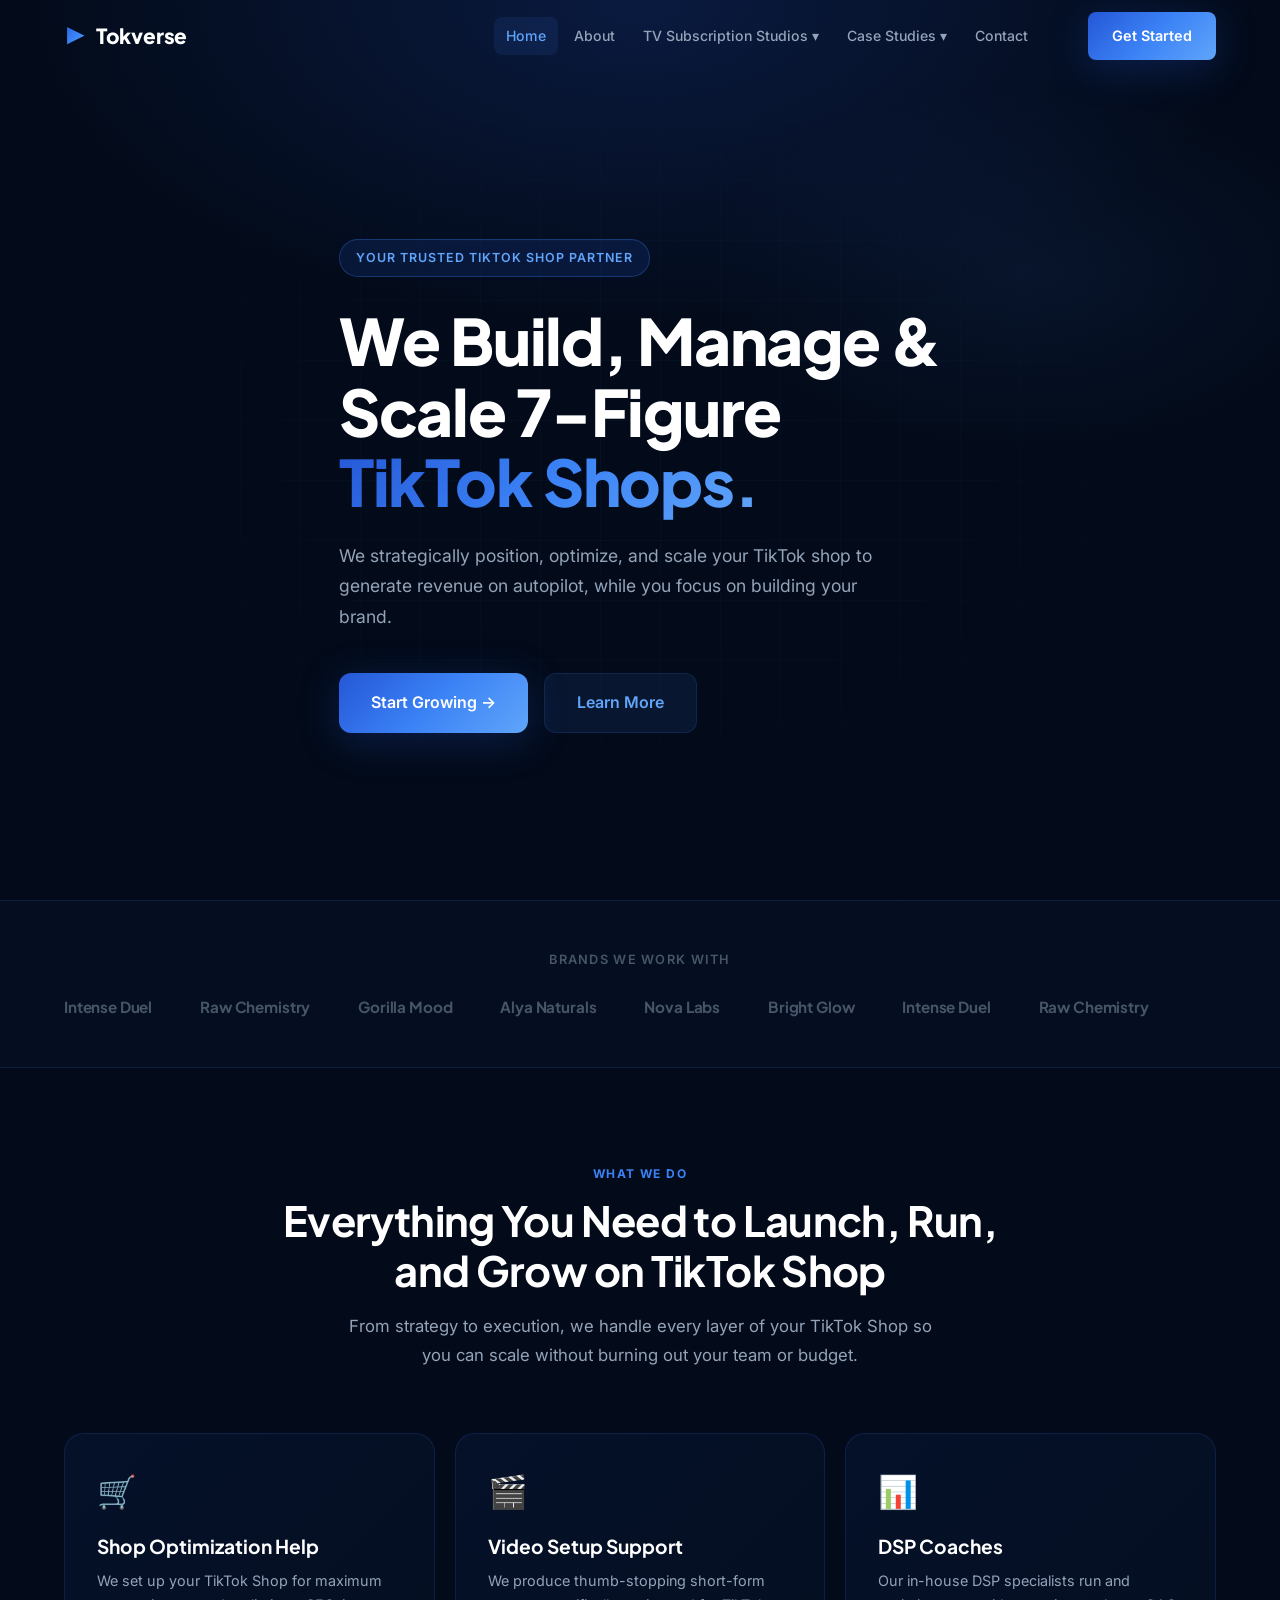
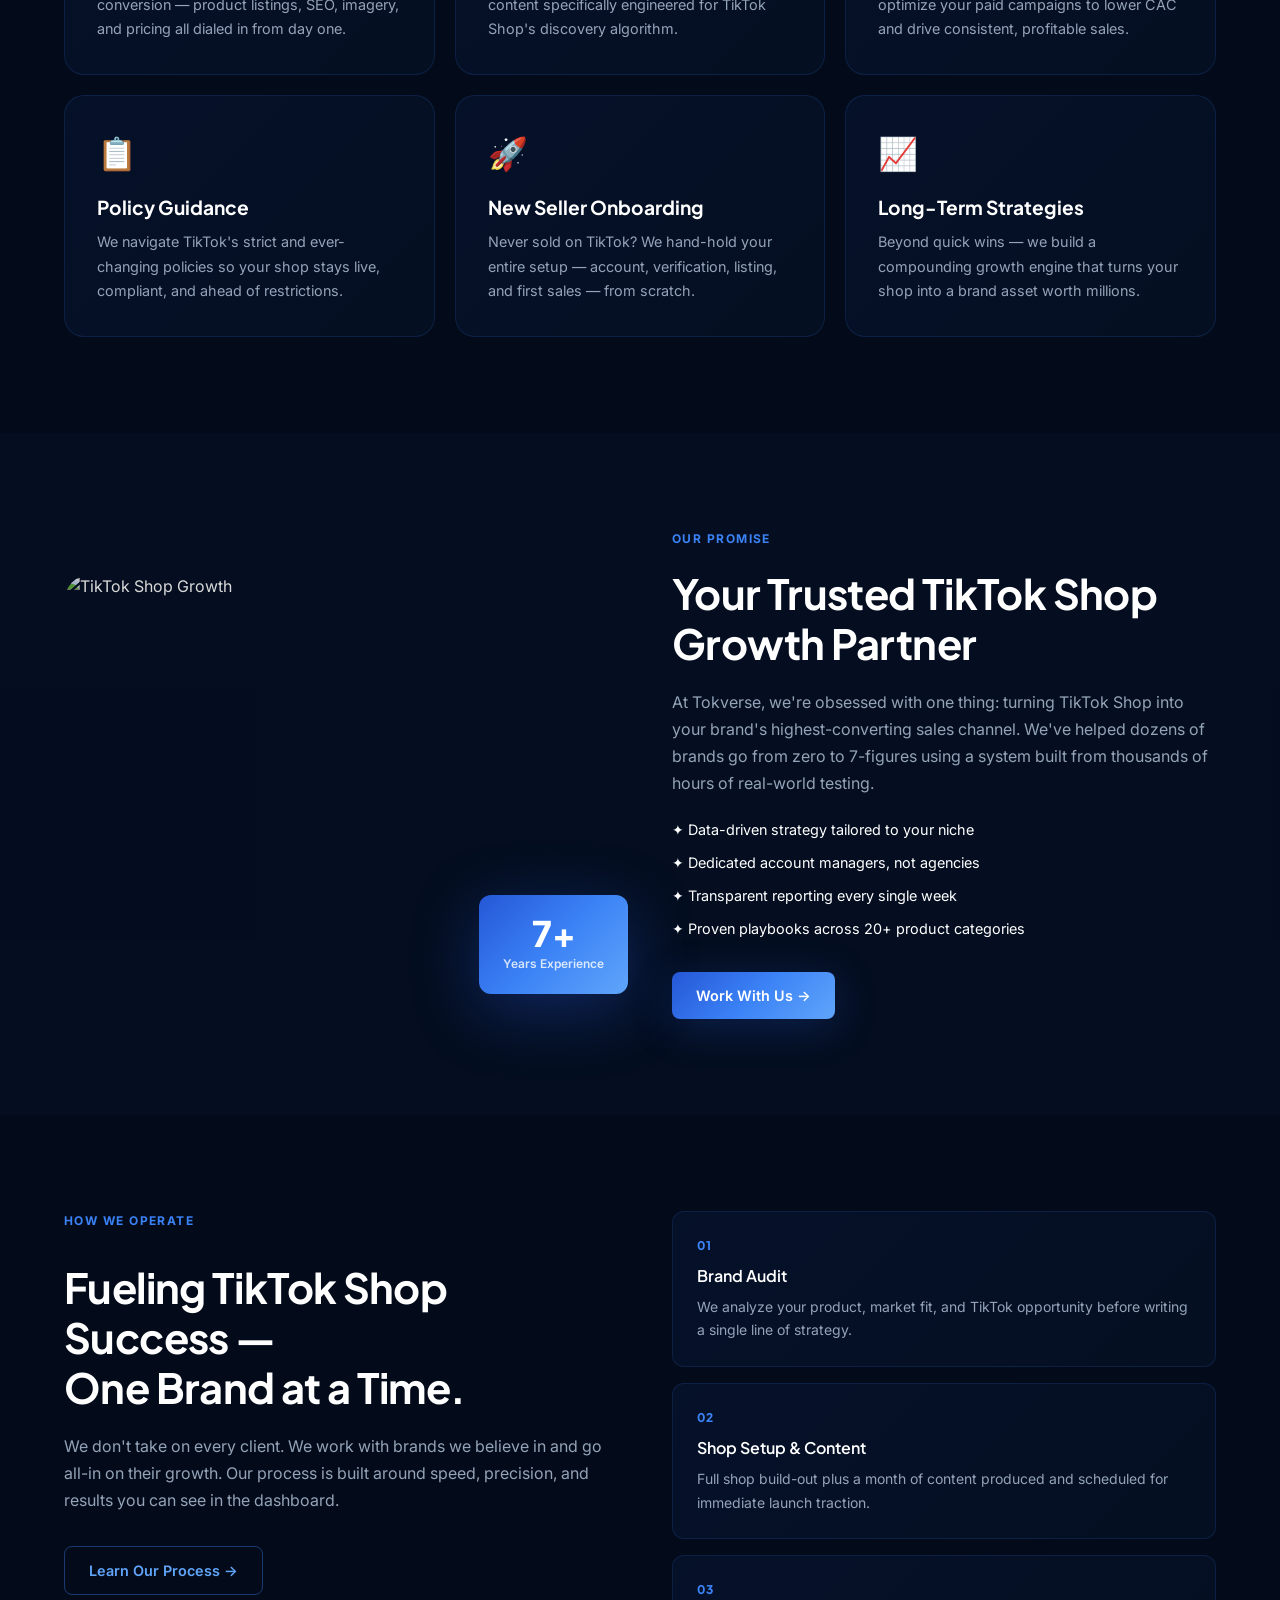
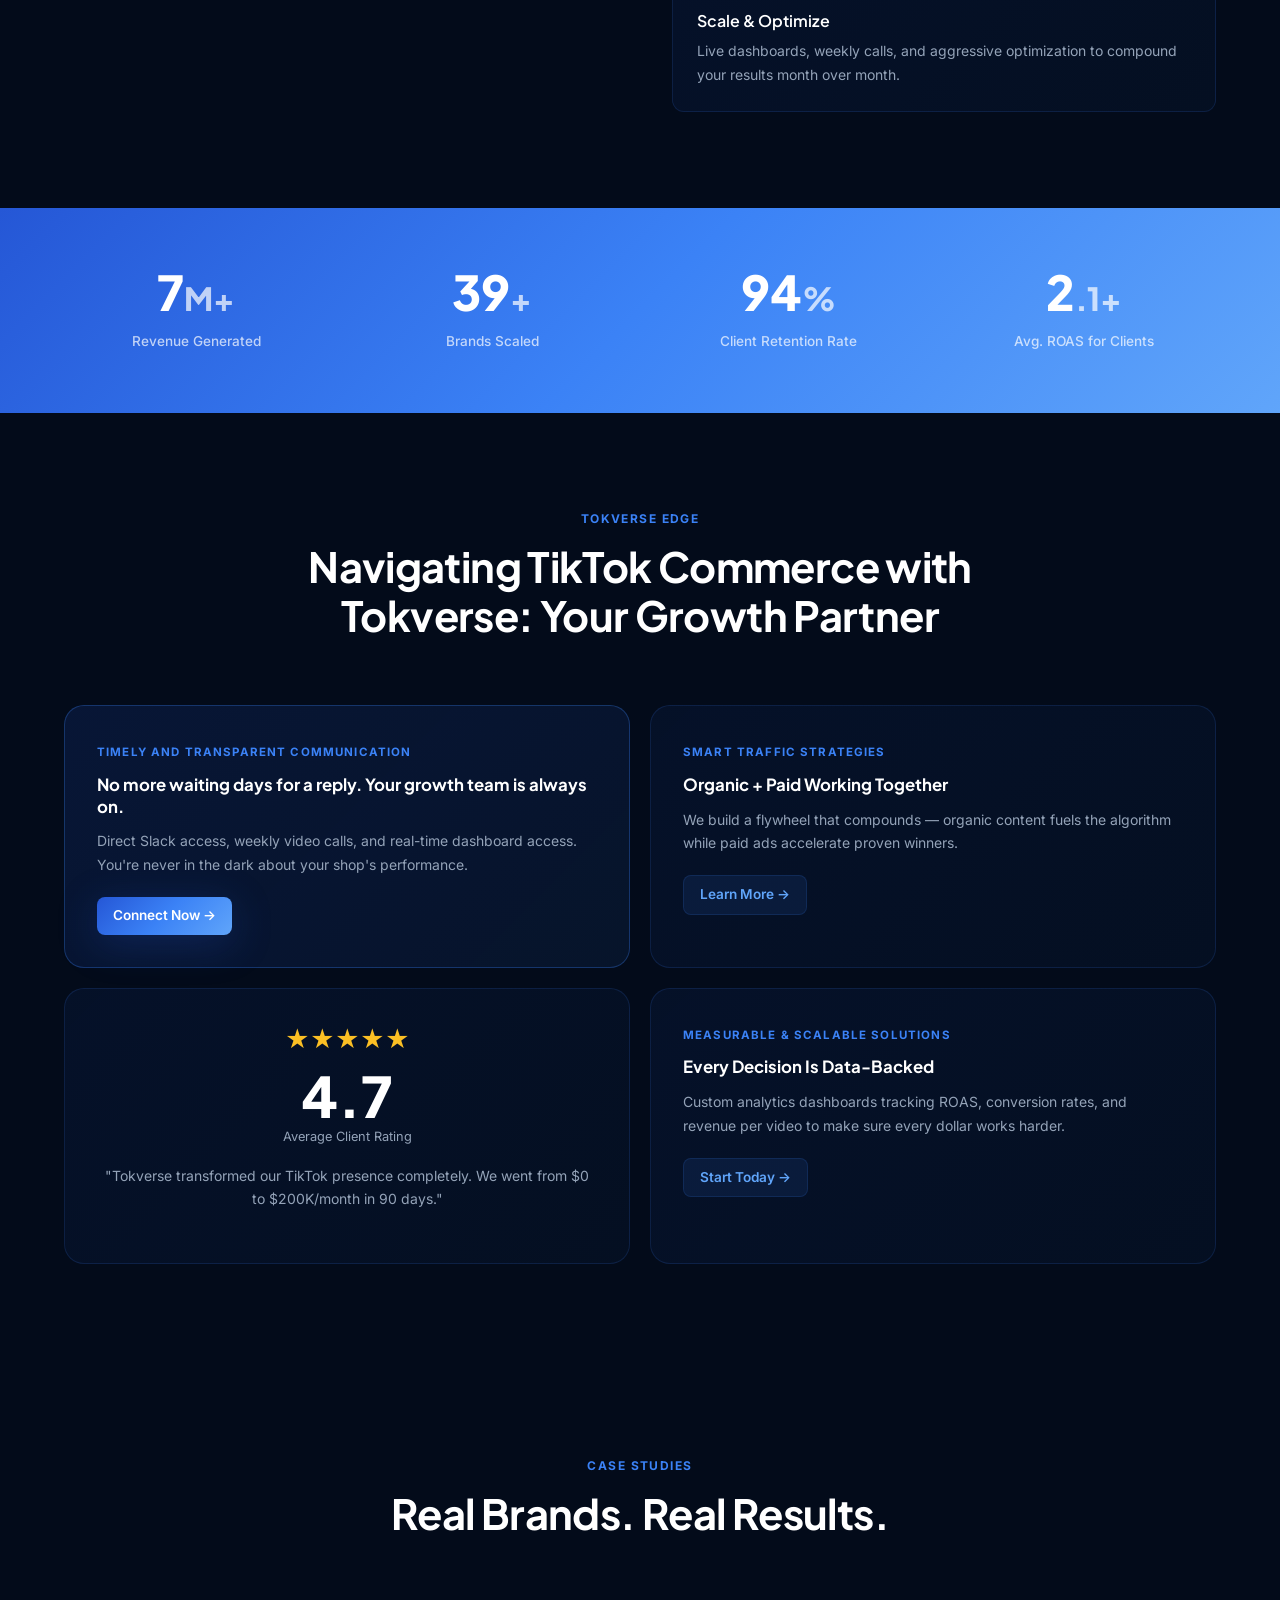
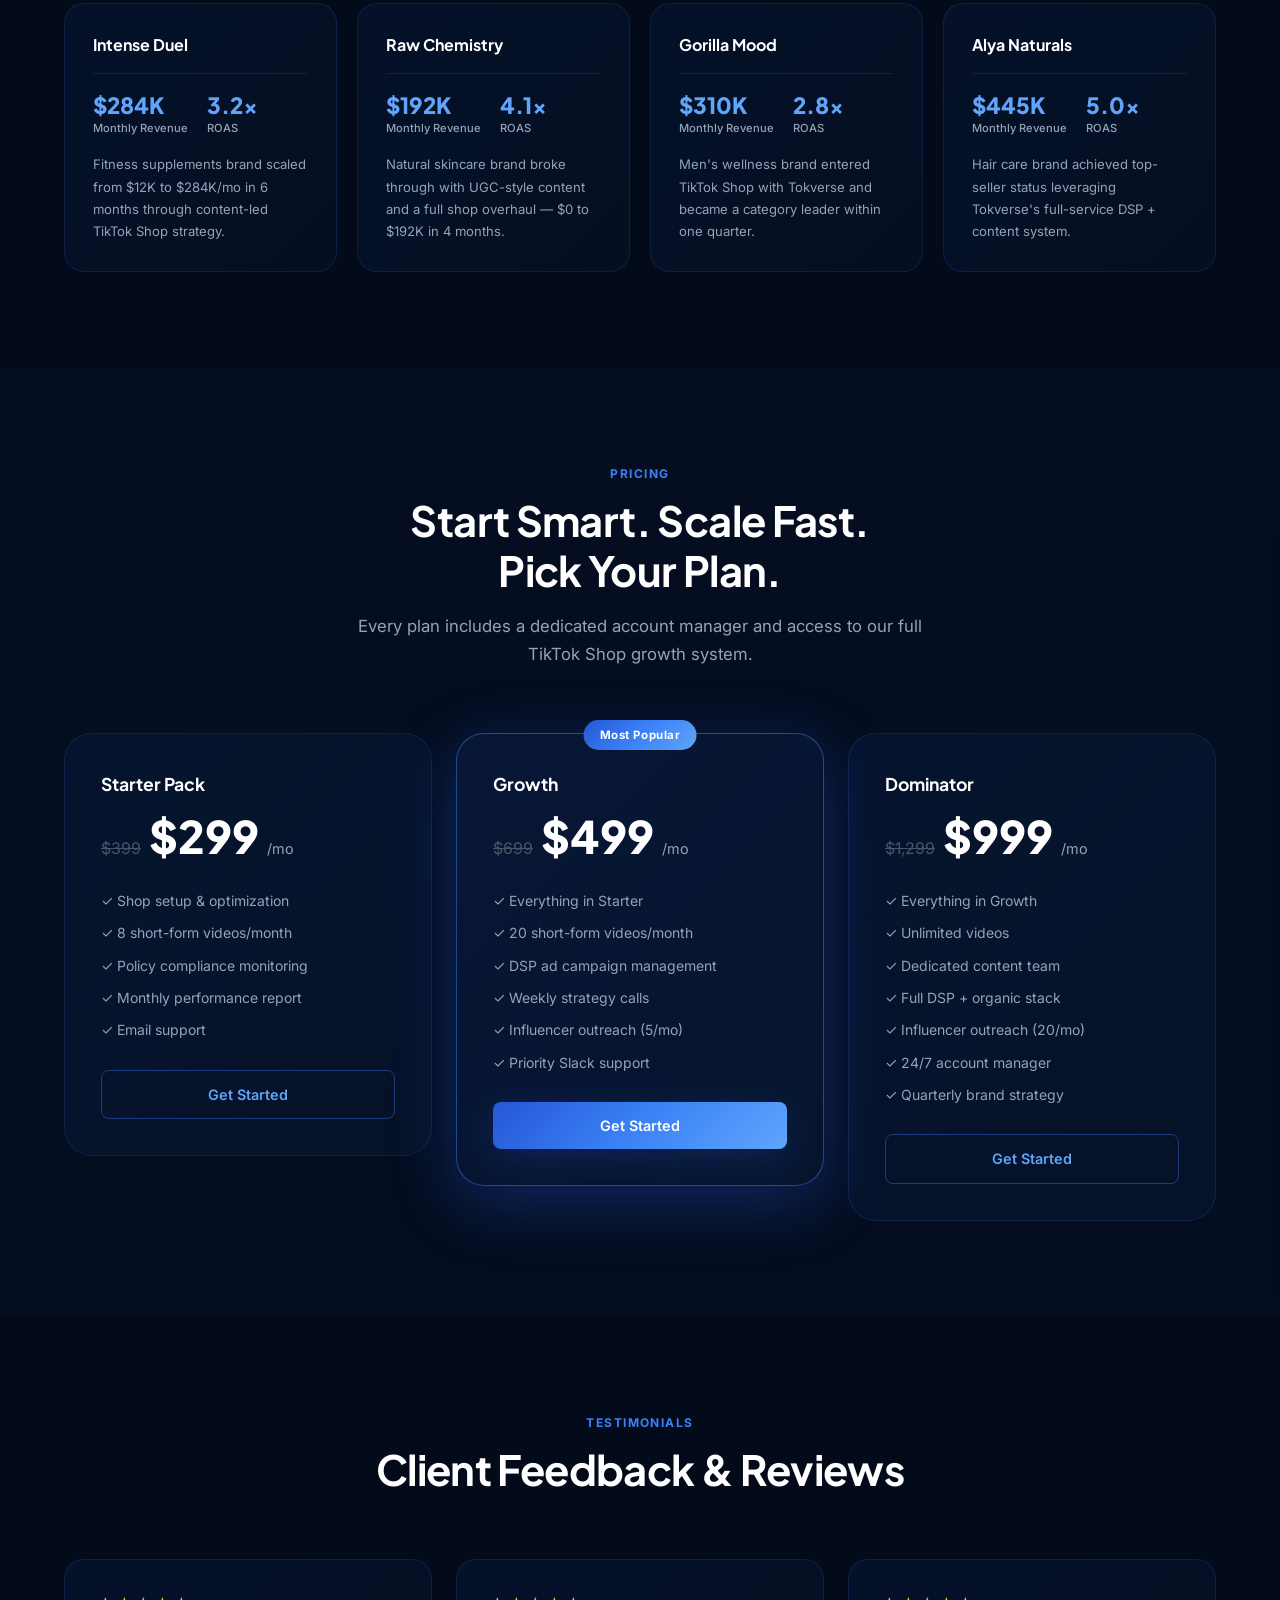
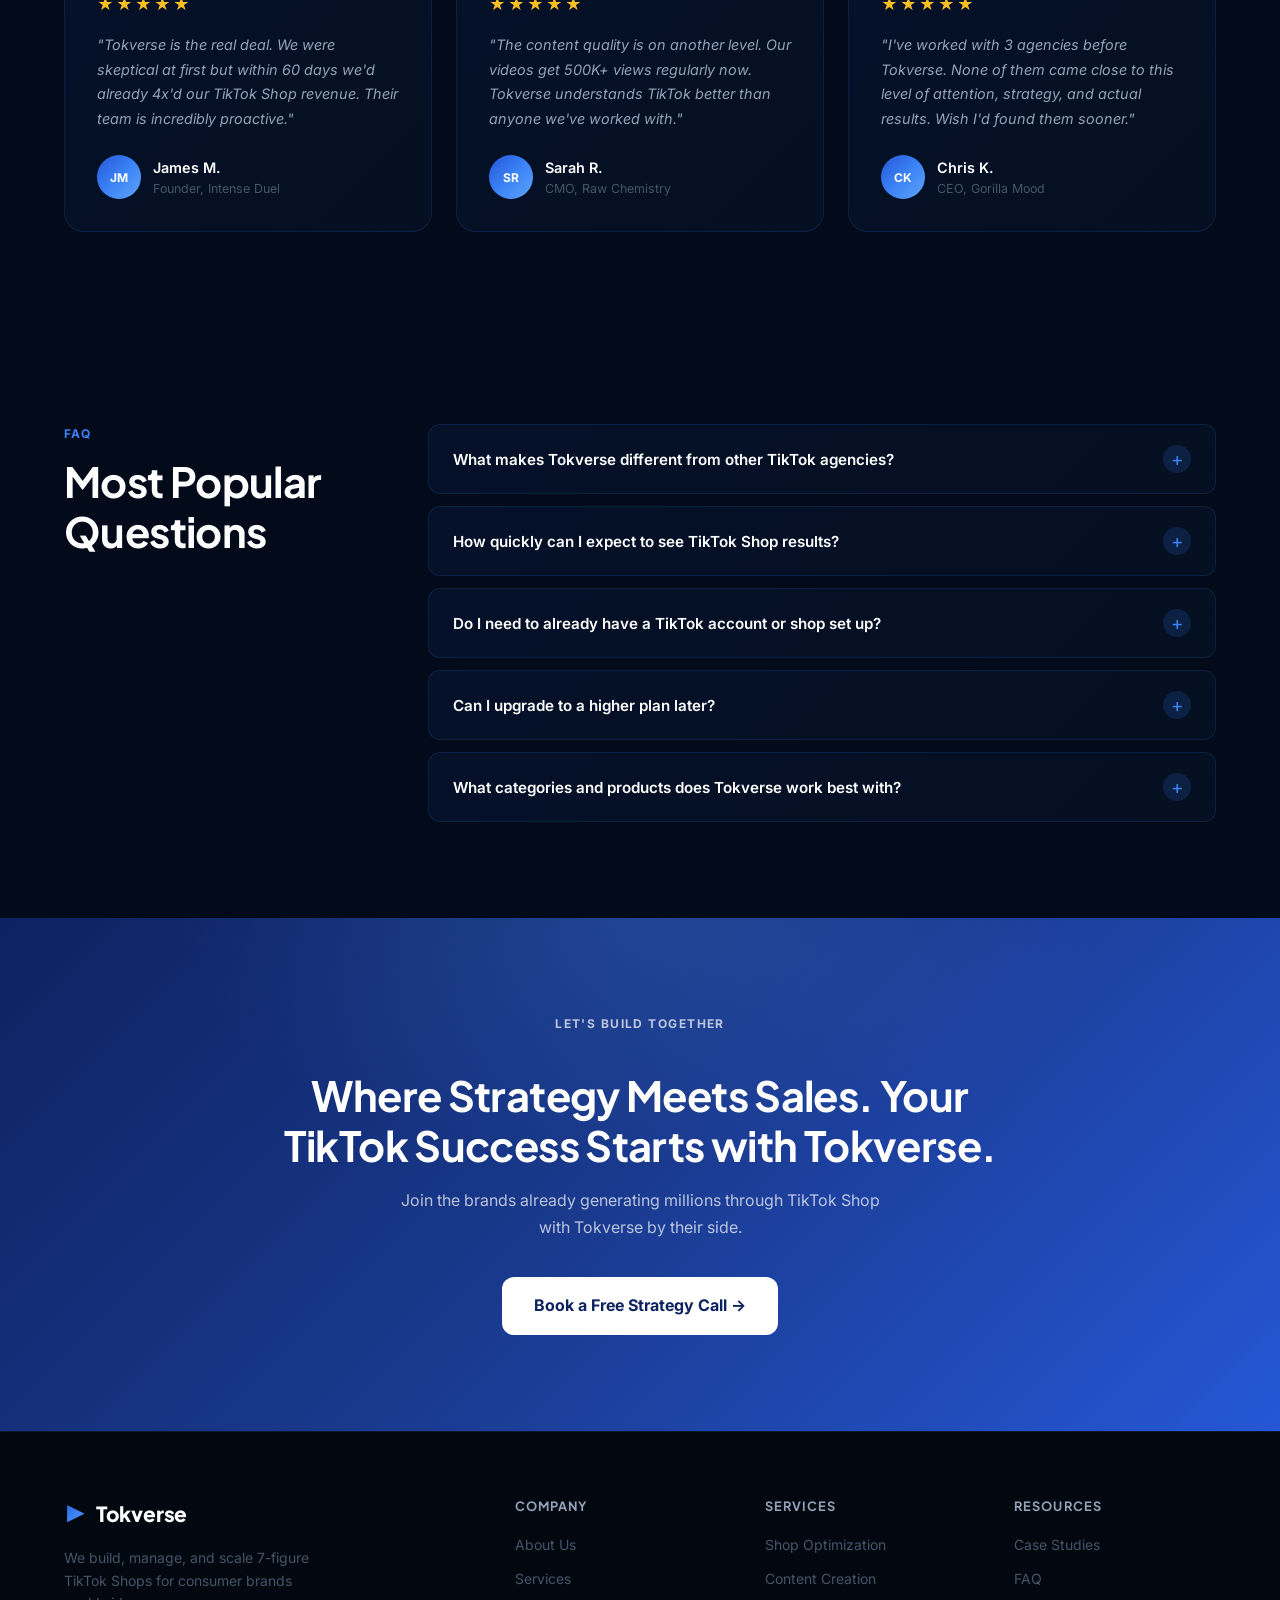
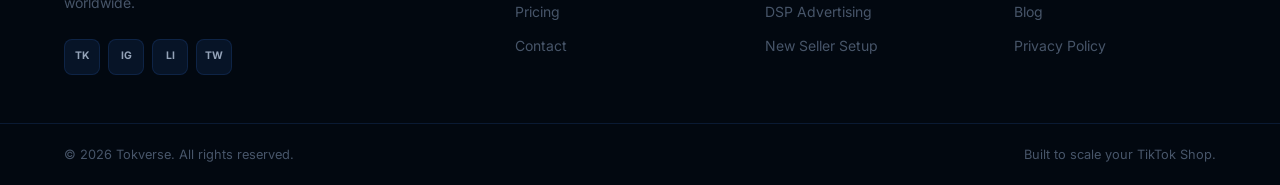
==== index.html @ 5b966907 "first commit" ====
<!DOCTYPE html>
<html lang="en">
<head>
  <meta charset="UTF-8" />
  <meta name="viewport" content="width=device-width, initial-scale=1.0" />
  <title>Tokverse – We Build, Manage & Scale 7-Figure TikTok Shops</title>
  <link rel="stylesheet" href="css/style.css" />
  <link href="https://fonts.googleapis.com/css2?family=Inter:wght@300;400;500;600;700;800;900&family=Plus+Jakarta+Sans:wght@400;500;600;700;800&display=swap" rel="stylesheet" />
</head>
<body>

  <!-- HEADER -->
  <header class="header" id="header">
    <nav class="nav container">
      <a href="index.html" class="logo">
        <span class="logo-icon">▶</span>
        <span class="logo-text">Tokverse</span>
      </a>
      <ul class="nav-links" id="navLinks">
        <li><a href="index.html" class="nav-link active">Home</a></li>
        <li><a href="about.html" class="nav-link">About</a></li>
        <li class="dropdown">
          <a href="#" class="nav-link">TV Subscription Studios <span>▾</span></a>
          <ul class="dropdown-menu">
            <li><a href="#">TikTok Shop</a></li>
            <li><a href="#">Content Creation</a></li>
            <li><a href="#">Brand Strategy</a></li>
          </ul>
        </li>
        <li class="dropdown">
          <a href="#" class="nav-link">Case Studies <span>▾</span></a>
          <ul class="dropdown-menu">
            <li><a href="#">Success Stories</a></li>
            <li><a href="#">Client Results</a></li>
          </ul>
        </li>
        <li><a href="contact.html" class="nav-link">Contact</a></li>
      </ul>
      <a href="contact.html" class="btn btn-primary">Get Started</a>
      <button class="hamburger" id="hamburger" aria-label="Toggle menu">
        <span></span><span></span><span></span>
      </button>
    </nav>
  </header>

  <!-- HERO -->
  <section class="hero">
    <div class="hero-bg"></div>
    <div class="container hero-content">
      <div class="hero-badge">YOUR TRUSTED TIKTOK SHOP PARTNER</div>
      <h1 class="hero-title">We Build, Manage &<br/>Scale 7-Figure<br/><span class="gradient-text">TikTok Shops.</span></h1>
      <p class="hero-subtitle">We strategically position, optimize, and scale your TikTok shop to generate revenue on autopilot, while you focus on building your brand.</p>
      <div class="hero-ctas">
        <a href="contact.html" class="btn btn-primary btn-lg">Start Growing →</a>
        <a href="about.html" class="btn btn-ghost btn-lg">Learn More</a>
      </div>
    </div>
    <div class="hero-grid-overlay"></div>
  </section>

  <!-- BRANDS -->
  <section class="brands section-sm">
    <div class="container">
      <p class="brands-label">Brands We Work With</p>
      <div class="brands-track">
        <div class="brand-item">Intense Duel</div>
        <div class="brand-item">Raw Chemistry</div>
        <div class="brand-item">Gorilla Mood</div>
        <div class="brand-item">Alya Naturals</div>
        <div class="brand-item">Nova Labs</div>
        <div class="brand-item">Bright Glow</div>
        <div class="brand-item">Intense Duel</div>
        <div class="brand-item">Raw Chemistry</div>
      </div>
    </div>
  </section>

  <!-- SERVICES -->
  <section class="services section" id="services">
    <div class="container">
      <div class="section-header">
        <p class="eyebrow">WHAT WE DO</p>
        <h2>Everything You Need to Launch, Run,<br/>and Grow on TikTok Shop</h2>
        <p class="section-sub">From strategy to execution, we handle every layer of your TikTok Shop so you can scale without burning out your team or budget.</p>
      </div>
      <div class="services-grid">
        <div class="service-card">
          <div class="service-icon">🛒</div>
          <h3>Shop Optimization Help</h3>
          <p>We set up your TikTok Shop for maximum conversion — product listings, SEO, imagery, and pricing all dialed in from day one.</p>
        </div>
        <div class="service-card">
          <div class="service-icon">🎬</div>
          <h3>Video Setup Support</h3>
          <p>We produce thumb-stopping short-form content specifically engineered for TikTok Shop's discovery algorithm.</p>
        </div>
        <div class="service-card">
          <div class="service-icon">📊</div>
          <h3>DSP Coaches</h3>
          <p>Our in-house DSP specialists run and optimize your paid campaigns to lower CAC and drive consistent, profitable sales.</p>
        </div>
        <div class="service-card">
          <div class="service-icon">📋</div>
          <h3>Policy Guidance</h3>
          <p>We navigate TikTok's strict and ever-changing policies so your shop stays live, compliant, and ahead of restrictions.</p>
        </div>
        <div class="service-card">
          <div class="service-icon">🚀</div>
          <h3>New Seller Onboarding</h3>
          <p>Never sold on TikTok? We hand-hold your entire setup — account, verification, listing, and first sales — from scratch.</p>
        </div>
        <div class="service-card">
          <div class="service-icon">📈</div>
          <h3>Long-Term Strategies</h3>
          <p>Beyond quick wins — we build a compounding growth engine that turns your shop into a brand asset worth millions.</p>
        </div>
      </div>
    </div>
  </section>

  <!-- TRUSTED PARTNER -->
  <section class="trusted section">
    <div class="container trusted-inner">
      <div class="trusted-image">
        <img src="https://images.unsplash.com/photo-1611162617213-7d7a39e9b1d7?w=600&q=80" alt="TikTok Shop Growth" />
        <div class="trusted-image-badge">
          <span class="badge-num">7+</span>
          <span class="badge-label">Years Experience</span>
        </div>
      </div>
      <div class="trusted-content">
        <p class="eyebrow">OUR PROMISE</p>
        <h2>Your Trusted TikTok Shop<br/>Growth Partner</h2>
        <p>At Tokverse, we're obsessed with one thing: turning TikTok Shop into your brand's highest-converting sales channel. We've helped dozens of brands go from zero to 7-figures using a system built from thousands of hours of real-world testing.</p>
        <ul class="trusted-list">
          <li>✦ Data-driven strategy tailored to your niche</li>
          <li>✦ Dedicated account managers, not agencies</li>
          <li>✦ Transparent reporting every single week</li>
          <li>✦ Proven playbooks across 20+ product categories</li>
        </ul>
        <a href="contact.html" class="btn btn-primary">Work With Us →</a>
      </div>
    </div>
  </section>

  <!-- FUELING SUCCESS -->
  <section class="fueling section">
    <div class="container fueling-inner">
      <div class="fueling-content">
        <p class="eyebrow">HOW WE OPERATE</p>
        <h2>Fueling TikTok Shop Success —<br/>One Brand at a Time.</h2>
        <p>We don't take on every client. We work with brands we believe in and go all-in on their growth. Our process is built around speed, precision, and results you can see in the dashboard.</p>
        <a href="about.html" class="btn btn-outline">Learn Our Process →</a>
      </div>
      <div class="fueling-steps">
        <div class="step-card">
          <div class="step-num">01</div>
          <h4>Brand Audit</h4>
          <p>We analyze your product, market fit, and TikTok opportunity before writing a single line of strategy.</p>
        </div>
        <div class="step-card">
          <div class="step-num">02</div>
          <h4>Shop Setup & Content</h4>
          <p>Full shop build-out plus a month of content produced and scheduled for immediate launch traction.</p>
        </div>
        <div class="step-card">
          <div class="step-num">03</div>
          <h4>Scale & Optimize</h4>
          <p>Live dashboards, weekly calls, and aggressive optimization to compound your results month over month.</p>
        </div>
      </div>
    </div>
  </section>

  <!-- STATS -->
  <section class="stats">
    <div class="container stats-grid">
      <div class="stat-item">
        <span class="stat-num" data-target="8">0</span><span class="stat-unit">M+</span>
        <p>Revenue Generated</p>
      </div>
      <div class="stat-item">
        <span class="stat-num" data-target="40">0</span><span class="stat-unit">+</span>
        <p>Brands Scaled</p>
      </div>
      <div class="stat-item">
        <span class="stat-num" data-target="95">0</span><span class="stat-unit">%</span>
        <p>Client Retention Rate</p>
      </div>
      <div class="stat-item">
        <span class="stat-num" data-target="3">0</span><span class="stat-unit">.1+</span>
        <p>Avg. ROAS for Clients</p>
      </div>
    </div>
  </section>

  <!-- NAVIGATION SECTION -->
  <section class="nav-section section">
    <div class="container">
      <div class="section-header">
        <p class="eyebrow">TOKVERSE EDGE</p>
        <h2>Navigating TikTok Commerce with<br/>Tokverse: Your Growth Partner</h2>
      </div>
      <div class="features-grid">
        <div class="feature-card feature-main">
          <div class="feature-tag">Timely and Transparent Communication</div>
          <h3>No more waiting days for a reply. Your growth team is always on.</h3>
          <p>Direct Slack access, weekly video calls, and real-time dashboard access. You're never in the dark about your shop's performance.</p>
          <a href="contact.html" class="btn btn-primary btn-sm">Connect Now →</a>
        </div>
        <div class="feature-card">
          <div class="feature-tag">Smart Traffic Strategies</div>
          <h3>Organic + Paid Working Together</h3>
          <p>We build a flywheel that compounds — organic content fuels the algorithm while paid ads accelerate proven winners.</p>
          <a href="about.html" class="btn btn-ghost btn-sm">Learn More →</a>
        </div>
        <div class="feature-card feature-rated">
          <div class="rating-stars">★★★★★</div>
          <div class="rating-num">4.7</div>
          <div class="rating-label">Average Client Rating</div>
          <p>"Tokverse transformed our TikTok presence completely. We went from $0 to $200K/month in 90 days."</p>
        </div>
        <div class="feature-card">
          <div class="feature-tag">Measurable & Scalable Solutions</div>
          <h3>Every Decision Is Data-Backed</h3>
          <p>Custom analytics dashboards tracking ROAS, conversion rates, and revenue per video to make sure every dollar works harder.</p>
          <a href="contact.html" class="btn btn-ghost btn-sm">Start Today →</a>
        </div>
      </div>
    </div>
  </section>

  <!-- REAL RESULTS -->
  <section class="results section">
    <div class="container">
      <div class="section-header">
        <p class="eyebrow">CASE STUDIES</p>
        <h2>Real Brands. Real Results.</h2>
      </div>
      <div class="results-grid">
        <div class="result-card">
          <div class="result-logo">Intense Duel</div>
          <div class="result-stats">
            <div><span class="r-num">$284K</span><span class="r-label">Monthly Revenue</span></div>
            <div><span class="r-num">3.2x</span><span class="r-label">ROAS</span></div>
          </div>
          <p class="r-desc">Fitness supplements brand scaled from $12K to $284K/mo in 6 months through content-led TikTok Shop strategy.</p>
        </div>
        <div class="result-card">
          <div class="result-logo">Raw Chemistry</div>
          <div class="result-stats">
            <div><span class="r-num">$192K</span><span class="r-label">Monthly Revenue</span></div>
            <div><span class="r-num">4.1x</span><span class="r-label">ROAS</span></div>
          </div>
          <p class="r-desc">Natural skincare brand broke through with UGC-style content and a full shop overhaul — $0 to $192K in 4 months.</p>
        </div>
        <div class="result-card">
          <div class="result-logo">Gorilla Mood</div>
          <div class="result-stats">
            <div><span class="r-num">$310K</span><span class="r-label">Monthly Revenue</span></div>
            <div><span class="r-num">2.8x</span><span class="r-label">ROAS</span></div>
          </div>
          <p class="r-desc">Men's wellness brand entered TikTok Shop with Tokverse and became a category leader within one quarter.</p>
        </div>
        <div class="result-card">
          <div class="result-logo">Alya Naturals</div>
          <div class="result-stats">
            <div><span class="r-num">$445K</span><span class="r-label">Monthly Revenue</span></div>
            <div><span class="r-num">5.0x</span><span class="r-label">ROAS</span></div>
          </div>
          <p class="r-desc">Hair care brand achieved top-seller status leveraging Tokverse's full-service DSP + content system.</p>
        </div>
      </div>
    </div>
  </section>

  <!-- PRICING -->
  <section class="pricing section" id="pricing">
    <div class="container">
      <div class="section-header">
        <p class="eyebrow">PRICING</p>
        <h2>Start Smart. Scale Fast.<br/>Pick Your Plan.</h2>
        <p class="section-sub">Every plan includes a dedicated account manager and access to our full TikTok Shop growth system.</p>
      </div>
      <div class="pricing-grid">
        <div class="pricing-card">
          <div class="plan-name">Starter Pack</div>
          <div class="plan-price"><span class="price-strike">$399</span> <span class="price-main">$299</span><span class="price-period">/mo</span></div>
          <ul class="plan-features">
            <li>✓ Shop setup & optimization</li>
            <li>✓ 8 short-form videos/month</li>
            <li>✓ Policy compliance monitoring</li>
            <li>✓ Monthly performance report</li>
            <li>✓ Email support</li>
          </ul>
          <a href="contact.html" class="btn btn-outline btn-block">Get Started</a>
        </div>
        <div class="pricing-card pricing-featured">
          <div class="plan-badge">Most Popular</div>
          <div class="plan-name">Growth</div>
          <div class="plan-price"><span class="price-strike">$699</span> <span class="price-main">$499</span><span class="price-period">/mo</span></div>
          <ul class="plan-features">
            <li>✓ Everything in Starter</li>
            <li>✓ 20 short-form videos/month</li>
            <li>✓ DSP ad campaign management</li>
            <li>✓ Weekly strategy calls</li>
            <li>✓ Influencer outreach (5/mo)</li>
            <li>✓ Priority Slack support</li>
          </ul>
          <a href="contact.html" class="btn btn-primary btn-block">Get Started</a>
        </div>
        <div class="pricing-card">
          <div class="plan-name">Dominator</div>
          <div class="plan-price"><span class="price-strike">$1,299</span> <span class="price-main">$999</span><span class="price-period">/mo</span></div>
          <ul class="plan-features">
            <li>✓ Everything in Growth</li>
            <li>✓ Unlimited videos</li>
            <li>✓ Dedicated content team</li>
            <li>✓ Full DSP + organic stack</li>
            <li>✓ Influencer outreach (20/mo)</li>
            <li>✓ 24/7 account manager</li>
            <li>✓ Quarterly brand strategy</li>
          </ul>
          <a href="contact.html" class="btn btn-outline btn-block">Get Started</a>
        </div>
      </div>
    </div>
  </section>

  <!-- TESTIMONIALS -->
  <section class="testimonials section" id="reviews">
    <div class="container">
      <div class="section-header">
        <p class="eyebrow">TESTIMONIALS</p>
        <h2>Client Feedback & Reviews</h2>
      </div>
      <div class="testimonials-grid">
        <div class="testimonial-card">
          <div class="t-stars">★★★★★</div>
          <p class="t-text">"Tokverse is the real deal. We were skeptical at first but within 60 days we'd already 4x'd our TikTok Shop revenue. Their team is incredibly proactive."</p>
          <div class="t-author">
            <div class="t-avatar">JM</div>
            <div>
              <div class="t-name">James M.</div>
              <div class="t-role">Founder, Intense Duel</div>
            </div>
          </div>
        </div>
        <div class="testimonial-card">
          <div class="t-stars">★★★★★</div>
          <p class="t-text">"The content quality is on another level. Our videos get 500K+ views regularly now. Tokverse understands TikTok better than anyone we've worked with."</p>
          <div class="t-author">
            <div class="t-avatar">SR</div>
            <div>
              <div class="t-name">Sarah R.</div>
              <div class="t-role">CMO, Raw Chemistry</div>
            </div>
          </div>
        </div>
        <div class="testimonial-card">
          <div class="t-stars">★★★★★</div>
          <p class="t-text">"I've worked with 3 agencies before Tokverse. None of them came close to this level of attention, strategy, and actual results. Wish I'd found them sooner."</p>
          <div class="t-author">
            <div class="t-avatar">CK</div>
            <div>
              <div class="t-name">Chris K.</div>
              <div class="t-role">CEO, Gorilla Mood</div>
            </div>
          </div>
        </div>
      </div>
    </div>
  </section>

  <!-- FAQ -->
  <section class="faq section" id="faq">
    <div class="container faq-inner">
      <div class="faq-header">
        <p class="eyebrow">FAQ</p>
        <h2>Most Popular Questions</h2>
      </div>
      <div class="faq-list">
        <div class="faq-item">
          <button class="faq-question" aria-expanded="false">
            What makes Tokverse different from other TikTok agencies?
            <span class="faq-icon">+</span>
          </button>
          <div class="faq-answer">
            <p>We're not a generalist agency — we live and breathe TikTok Shop. Every strategy, piece of content, and ad we run is built specifically for TikTok's unique algorithm and commerce engine. We also only work with a limited number of brands so every client gets real attention.</p>
          </div>
        </div>
        <div class="faq-item">
          <button class="faq-question" aria-expanded="false">
            How quickly can I expect to see TikTok Shop results?
            <span class="faq-icon">+</span>
          </button>
          <div class="faq-answer">
            <p>Most brands see measurable traction within 30 days of launch. Significant revenue milestones typically happen between 60–90 days as we optimize content, ads, and the shop experience together.</p>
          </div>
        </div>
        <div class="faq-item">
          <button class="faq-question" aria-expanded="false">
            Do I need to already have a TikTok account or shop set up?
            <span class="faq-icon">+</span>
          </button>
          <div class="faq-answer">
            <p>Not at all. We handle everything from scratch — TikTok business account setup, Shop registration, product listing, and verification. Our Starter plan is specifically designed for brands new to the platform.</p>
          </div>
        </div>
        <div class="faq-item">
          <button class="faq-question" aria-expanded="false">
            Can I upgrade to a higher plan later?
            <span class="faq-icon">+</span>
          </button>
          <div class="faq-answer">
            <p>Absolutely. We make it easy to scale your plan as your revenue grows. Many clients start on Starter and upgrade within their first 60 days once they see results. There are no lock-in penalties.</p>
          </div>
        </div>
        <div class="faq-item">
          <button class="faq-question" aria-expanded="false">
            What categories and products does Tokverse work best with?
            <span class="faq-icon">+</span>
          </button>
          <div class="faq-answer">
            <p>We've driven results across beauty, supplements, wellness, fashion, home goods, and lifestyle products. TikTok Shop is especially powerful for visually compelling, consumable, or problem-solving products — which covers most physical consumer goods.</p>
          </div>
        </div>
      </div>
    </div>
  </section>

  <!-- CTA BANNER -->
  <section class="cta-banner">
    <div class="container cta-content">
      <p class="eyebrow">LET'S BUILD TOGETHER</p>
      <h2>Where Strategy Meets Sales. Your<br/>TikTok Success Starts with Tokverse.</h2>
      <p>Join the brands already generating millions through TikTok Shop with Tokverse by their side.</p>
      <a href="contact.html" class="btn btn-white btn-lg">Book a Free Strategy Call →</a>
    </div>
  </section>

  <!-- FOOTER -->
  <footer class="footer">
    <div class="container footer-inner">
      <div class="footer-brand">
        <a href="index.html" class="logo">
          <span class="logo-icon">▶</span>
          <span class="logo-text">Tokverse</span>
        </a>
        <p>We build, manage, and scale 7-figure TikTok Shops for consumer brands worldwide.</p>
        <div class="social-links">
          <a href="#" class="social-link">TK</a>
          <a href="#" class="social-link">IG</a>
          <a href="#" class="social-link">LI</a>
          <a href="#" class="social-link">TW</a>
        </div>
      </div>
      <div class="footer-links">
        <h4>Company</h4>
        <ul>
          <li><a href="about.html">About Us</a></li>
          <li><a href="index.html#services">Services</a></li>
          <li><a href="index.html#pricing">Pricing</a></li>
          <li><a href="contact.html">Contact</a></li>
        </ul>
      </div>
      <div class="footer-links">
        <h4>Services</h4>
        <ul>
          <li><a href="#">Shop Optimization</a></li>
          <li><a href="#">Content Creation</a></li>
          <li><a href="#">DSP Advertising</a></li>
          <li><a href="#">New Seller Setup</a></li>
        </ul>
      </div>
      <div class="footer-links">
        <h4>Resources</h4>
        <ul>
          <li><a href="#">Case Studies</a></li>
          <li><a href="index.html#faq">FAQ</a></li>
          <li><a href="#">Blog</a></li>
          <li><a href="#">Privacy Policy</a></li>
        </ul>
      </div>
    </div>
    <div class="footer-bottom">
      <div class="container">
        <p>© 2026 Tokverse. All rights reserved.</p>
        <p>Built to scale your TikTok Shop.</p>
      </div>
    </div>
  </footer>

  <script src="js/main.js"></script>
</body>
</html>
---- css/style.css ----
/* =====================================================
   TOKVERSE – Blue Theme CSS
   ===================================================== */

/* ---- RESET & BASE ---- */
*, *::before, *::after { box-sizing: border-box; margin: 0; padding: 0; }

:root {
  --blue-900: #03091a;
  --blue-800: #060f2e;
  --blue-700: #0a1845;
  --blue-600: #0d2260;
  --blue-500: #1a3a8f;
  --blue-400: #2557d6;
  --blue-300: #3b82f6;
  --blue-200: #60a5fa;
  --blue-100: #bfdbfe;
  --blue-glow: #2557d6;

  --accent: #3b82f6;
  --accent-light: #60a5fa;
  --accent-dark: #1d4ed8;

  --white: #ffffff;
  --gray-50: #f8fafc;
  --gray-100: #f1f5f9;
  --gray-200: #e2e8f0;
  --gray-400: #94a3b8;
  --gray-600: #475569;

  --bg-dark: #030b1a;
  --bg-card: #070f24;
  --bg-card-hover: #0c1a3a;
  --border: rgba(59, 130, 246, 0.15);
  --border-hover: rgba(59, 130, 246, 0.4);

  --gradient-primary: linear-gradient(135deg, #2557d6 0%, #3b82f6 50%, #60a5fa 100%);
  --gradient-glow: radial-gradient(ellipse at center, rgba(37,87,214,0.3) 0%, transparent 70%);
  --gradient-card: linear-gradient(135deg, rgba(37,87,214,0.08) 0%, rgba(59,130,246,0.04) 100%);

  --font-display: 'Plus Jakarta Sans', sans-serif;
  --font-body: 'Inter', sans-serif;

  --radius-sm: 8px;
  --radius-md: 12px;
  --radius-lg: 20px;
  --radius-xl: 28px;

  --shadow-sm: 0 2px 8px rgba(0,0,0,0.3);
  --shadow-md: 0 8px 32px rgba(0,0,0,0.4);
  --shadow-blue: 0 8px 40px rgba(37,87,214,0.25);
  --shadow-blue-lg: 0 16px 64px rgba(37,87,214,0.35);

  --transition: 0.25s ease;
}

html { scroll-behavior: smooth; }

body {
  font-family: var(--font-body);
  background: var(--bg-dark);
  color: var(--white);
  line-height: 1.6;
  overflow-x: hidden;
}

img { max-width: 100%; display: block; }
a { text-decoration: none; color: inherit; }

/* ---- UTILITIES ---- */
.container {
  max-width: 1200px;
  margin: 0 auto;
  padding: 0 24px;
}

.section { padding: 96px 0; }
.section-sm { padding: 48px 0; }

.gradient-text {
  background: var(--gradient-primary);
  -webkit-background-clip: text;
  -webkit-text-fill-color: transparent;
  background-clip: text;
}

.eyebrow {
  font-size: 12px;
  font-weight: 700;
  letter-spacing: 0.12em;
  color: var(--accent);
  text-transform: uppercase;
  margin-bottom: 12px;
  display: block;
}

.section-header {
  text-align: center;
  margin-bottom: 64px;
}
.section-header h2 { margin-bottom: 16px; }
.section-sub {
  color: var(--gray-400);
  font-size: 1.05rem;
  max-width: 600px;
  margin: 0 auto;
  line-height: 1.7;
}

/* ---- TYPOGRAPHY ---- */
h1 {
  font-family: var(--font-display);
  font-size: clamp(2.4rem, 5vw, 4rem);
  font-weight: 800;
  line-height: 1.1;
  letter-spacing: -0.02em;
}
h2 {
  font-family: var(--font-display);
  font-size: clamp(1.75rem, 3.5vw, 2.6rem);
  font-weight: 700;
  line-height: 1.2;
  letter-spacing: -0.015em;
}
h3 {
  font-family: var(--font-display);
  font-size: 1.2rem;
  font-weight: 700;
  line-height: 1.3;
}
h4 {
  font-family: var(--font-display);
  font-size: 1rem;
  font-weight: 600;
}
p { color: var(--gray-400); line-height: 1.7; }

/* ---- BUTTONS ---- */
.btn {
  display: inline-flex;
  align-items: center;
  justify-content: center;
  gap: 8px;
  padding: 12px 24px;
  border-radius: var(--radius-sm);
  font-family: var(--font-body);
  font-size: 0.9rem;
  font-weight: 600;
  cursor: pointer;
  border: none;
  transition: all var(--transition);
  white-space: nowrap;
}
.btn-lg { padding: 16px 32px; font-size: 1rem; border-radius: var(--radius-md); }
.btn-sm { padding: 8px 16px; font-size: 0.85rem; }
.btn-block { width: 100%; }

.btn-primary {
  background: var(--gradient-primary);
  color: var(--white);
  box-shadow: var(--shadow-blue);
}
.btn-primary:hover {
  transform: translateY(-2px);
  box-shadow: var(--shadow-blue-lg);
}

.btn-ghost {
  background: rgba(59,130,246,0.1);
  color: var(--accent-light);
  border: 1px solid var(--border);
}
.btn-ghost:hover {
  background: rgba(59,130,246,0.2);
  border-color: var(--border-hover);
}

.btn-outline {
  background: transparent;
  color: var(--accent-light);
  border: 1.5px solid var(--border-hover);
}
.btn-outline:hover {
  background: rgba(59,130,246,0.1);
  border-color: var(--accent);
  transform: translateY(-2px);
}

.btn-white {
  background: var(--white);
  color: var(--blue-600);
  font-weight: 700;
}
.btn-white:hover {
  background: var(--blue-100);
  transform: translateY(-2px);
  box-shadow: 0 12px 40px rgba(255,255,255,0.2);
}

/* ---- LOGO ---- */
.logo {
  display: flex;
  align-items: center;
  gap: 10px;
  font-family: var(--font-display);
  font-weight: 800;
  font-size: 1.3rem;
  color: var(--white);
  letter-spacing: -0.01em;
}
.logo-icon {
  background: var(--gradient-primary);
  -webkit-background-clip: text;
  -webkit-text-fill-color: transparent;
  background-clip: text;
  font-size: 1.4rem;
}

/* =====================================================
   HEADER
   ===================================================== */
.header {
  position: fixed;
  top: 0;
  left: 0;
  right: 0;
  z-index: 100;
  padding: 0;
  background: transparent;
  transition: background var(--transition), backdrop-filter var(--transition);
}
.header.scrolled {
  background: rgba(3, 9, 26, 0.92);
  backdrop-filter: blur(16px);
  border-bottom: 1px solid var(--border);
}

.nav {
  display: flex;
  align-items: center;
  gap: 32px;
  height: 72px;
}

.nav-links {
  list-style: none;
  display: flex;
  align-items: center;
  gap: 4px;
  margin-left: auto;
  margin-right: 16px;
}

.nav-link {
  font-size: 0.88rem;
  font-weight: 500;
  color: var(--gray-400);
  padding: 8px 12px;
  border-radius: var(--radius-sm);
  transition: color var(--transition), background var(--transition);
  display: flex;
  align-items: center;
  gap: 4px;
}
.nav-link:hover,
.nav-link.active {
  color: var(--white);
  background: rgba(59,130,246,0.1);
}
.nav-link.active { color: var(--accent-light); }

/* Dropdown */
.dropdown { position: relative; }
.dropdown-menu {
  display: none;
  position: absolute;
  top: calc(100% + 8px);
  left: 0;
  background: var(--bg-card);
  border: 1px solid var(--border);
  border-radius: var(--radius-md);
  padding: 8px;
  min-width: 180px;
  list-style: none;
  box-shadow: var(--shadow-md);
  z-index: 200;
}
.dropdown-menu li a {
  display: block;
  padding: 10px 14px;
  font-size: 0.875rem;
  color: var(--gray-400);
  border-radius: var(--radius-sm);
  transition: all var(--transition);
}
.dropdown-menu li a:hover {
  color: var(--white);
  background: rgba(59,130,246,0.1);
}
.dropdown:hover .dropdown-menu { display: block; }

/* Hamburger */
.hamburger {
  display: none;
  flex-direction: column;
  gap: 5px;
  background: none;
  border: none;
  cursor: pointer;
  padding: 8px;
  margin-left: auto;
}
.hamburger span {
  display: block;
  width: 24px;
  height: 2px;
  background: var(--white);
  border-radius: 2px;
  transition: all var(--transition);
}

/* =====================================================
   HERO
   ===================================================== */
.hero {
  position: relative;
  min-height: 100vh;
  display: flex;
  align-items: center;
  padding-top: 72px;
  overflow: hidden;
}

.hero-bg {
  position: absolute;
  inset: 0;
  background:
    radial-gradient(ellipse 80% 60% at 50% 0%, rgba(37,87,214,0.2) 0%, transparent 60%),
    radial-gradient(ellipse 50% 40% at 80% 30%, rgba(59,130,246,0.08) 0%, transparent 50%),
    var(--bg-dark);
}

.hero-grid-overlay {
  position: absolute;
  inset: 0;
  background-image:
    linear-gradient(rgba(59,130,246,0.05) 1px, transparent 1px),
    linear-gradient(90deg, rgba(59,130,246,0.05) 1px, transparent 1px);
  background-size: 60px 60px;
  mask-image: radial-gradient(ellipse 80% 80% at 50% 50%, black 0%, transparent 70%);
  pointer-events: none;
}

.hero-content {
  position: relative;
  z-index: 1;
  padding-top: 80px;
  padding-bottom: 80px;
  max-width: 800px;
}

.hero-badge {
  display: inline-flex;
  align-items: center;
  gap: 8px;
  padding: 8px 16px;
  background: rgba(37,87,214,0.15);
  border: 1px solid rgba(59,130,246,0.3);
  border-radius: 100px;
  font-size: 0.78rem;
  font-weight: 600;
  letter-spacing: 0.08em;
  color: var(--accent-light);
  text-transform: uppercase;
  margin-bottom: 28px;
}

.hero-title {
  margin-bottom: 24px;
  color: var(--white);
}

.hero-subtitle {
  font-size: 1.1rem;
  color: var(--gray-400);
  max-width: 540px;
  margin-bottom: 40px;
  line-height: 1.75;
}

.hero-ctas {
  display: flex;
  gap: 16px;
  flex-wrap: wrap;
}

/* =====================================================
   BRANDS
   ===================================================== */
.brands {
  border-top: 1px solid var(--border);
  border-bottom: 1px solid var(--border);
  background: rgba(37,87,214,0.03);
  overflow: hidden;
}

.brands-label {
  text-align: center;
  font-size: 0.8rem;
  font-weight: 600;
  letter-spacing: 0.1em;
  color: var(--gray-600);
  text-transform: uppercase;
  margin-bottom: 24px;
}

.brands-track {
  display: flex;
  gap: 48px;
  animation: brandScroll 20s linear infinite;
  width: max-content;
}

.brand-item {
  font-family: var(--font-display);
  font-weight: 700;
  font-size: 0.95rem;
  color: var(--gray-600);
  white-space: nowrap;
  letter-spacing: -0.01em;
  transition: color var(--transition);
}
.brand-item:hover { color: var(--accent-light); }

@keyframes brandScroll {
  from { transform: translateX(0); }
  to { transform: translateX(-50%); }
}

/* =====================================================
   SERVICES
   ===================================================== */
.services-grid {
  display: grid;
  grid-template-columns: repeat(3, 1fr);
  gap: 20px;
}

.service-card {
  background: var(--gradient-card);
  border: 1px solid var(--border);
  border-radius: var(--radius-lg);
  padding: 32px;
  transition: all var(--transition);
  cursor: default;
}
.service-card:hover {
  border-color: var(--border-hover);
  background: linear-gradient(135deg, rgba(37,87,214,0.12) 0%, rgba(59,130,246,0.06) 100%);
  transform: translateY(-4px);
  box-shadow: var(--shadow-blue);
}
.service-icon {
  font-size: 2rem;
  margin-bottom: 16px;
}
.service-card h3 { color: var(--white); margin-bottom: 10px; }
.service-card p { font-size: 0.9rem; }

/* =====================================================
   TRUSTED
   ===================================================== */
.trusted { background: rgba(37,87,214,0.03); }
.trusted-inner {
  display: grid;
  grid-template-columns: 1fr 1fr;
  gap: 64px;
  align-items: center;
}
.trusted-image {
  position: relative;
  border-radius: var(--radius-xl);
  overflow: visible;
}
.trusted-image img {
  border-radius: var(--radius-xl);
  width: 100%;
  object-fit: cover;
  height: 400px;
  filter: brightness(0.85) saturate(0.9);
}
.trusted-image-badge {
  position: absolute;
  bottom: -20px;
  right: -20px;
  background: var(--gradient-primary);
  border-radius: var(--radius-md);
  padding: 20px 24px;
  text-align: center;
  box-shadow: var(--shadow-blue-lg);
}
.badge-num {
  display: block;
  font-family: var(--font-display);
  font-size: 2.2rem;
  font-weight: 800;
  color: var(--white);
  line-height: 1;
}
.badge-label {
  display: block;
  font-size: 0.75rem;
  color: rgba(255,255,255,0.8);
  font-weight: 600;
  margin-top: 4px;
}
.trusted-content h2 { margin-bottom: 20px; color: var(--white); }
.trusted-content p { margin-bottom: 20px; }
.trusted-list {
  list-style: none;
  margin-bottom: 32px;
  display: flex;
  flex-direction: column;
  gap: 10px;
}
.trusted-list li {
  font-size: 0.9rem;
  color: var(--gray-400);
  display: flex;
  align-items: center;
  gap: 8px;
}
.trusted-list li { color: var(--white); }

/* =====================================================
   FUELING
   ===================================================== */
.fueling-inner {
  display: grid;
  grid-template-columns: 1fr 1fr;
  gap: 64px;
  align-items: start;
}
.fueling-content h2 { margin-bottom: 20px; color: var(--white); }
.fueling-content p { margin-bottom: 32px; }
.fueling-steps { display: flex; flex-direction: column; gap: 16px; }
.step-card {
  background: var(--gradient-card);
  border: 1px solid var(--border);
  border-radius: var(--radius-md);
  padding: 24px;
  transition: all var(--transition);
}
.step-card:hover {
  border-color: var(--border-hover);
  transform: translateX(4px);
}
.step-num {
  font-family: var(--font-display);
  font-size: 0.75rem;
  font-weight: 800;
  letter-spacing: 0.1em;
  color: var(--accent);
  margin-bottom: 8px;
}
.step-card h4 { color: var(--white); margin-bottom: 6px; }
.step-card p { font-size: 0.875rem; }

/* =====================================================
   STATS
   ===================================================== */
.stats {
  background: var(--gradient-primary);
  padding: 60px 0;
}
.stats-grid {
  display: grid;
  grid-template-columns: repeat(4, 1fr);
  gap: 32px;
  text-align: center;
}
.stat-item p {
  font-size: 0.85rem;
  color: rgba(255,255,255,0.7);
  margin-top: 6px;
  font-weight: 500;
}
.stat-num {
  font-family: var(--font-display);
  font-size: 3rem;
  font-weight: 800;
  color: var(--white);
  line-height: 1;
}
.stat-unit {
  font-family: var(--font-display);
  font-size: 2rem;
  font-weight: 800;
  color: rgba(255,255,255,0.7);
}

/* =====================================================
   FEATURES
   ===================================================== */
.features-grid {
  display: grid;
  grid-template-columns: 1fr 1fr;
  gap: 20px;
}
.feature-card {
  background: var(--gradient-card);
  border: 1px solid var(--border);
  border-radius: var(--radius-lg);
  padding: 32px;
  transition: all var(--transition);
}
.feature-card:hover {
  border-color: var(--border-hover);
  transform: translateY(-4px);
  box-shadow: var(--shadow-blue);
}
.feature-main {
  background: linear-gradient(135deg, rgba(37,87,214,0.15) 0%, rgba(59,130,246,0.08) 100%);
  border-color: rgba(59,130,246,0.3);
}
.feature-tag {
  display: inline-block;
  font-size: 0.72rem;
  font-weight: 700;
  letter-spacing: 0.1em;
  text-transform: uppercase;
  color: var(--accent);
  margin-bottom: 12px;
}
.feature-card h3 { color: var(--white); margin-bottom: 12px; font-size: 1.05rem; }
.feature-card p { font-size: 0.875rem; margin-bottom: 20px; }
.feature-rated { text-align: center; }
.rating-stars { font-size: 1.5rem; color: #fbbf24; margin-bottom: 8px; }
.rating-num {
  font-family: var(--font-display);
  font-size: 3.5rem;
  font-weight: 800;
  color: var(--white);
  line-height: 1;
  margin-bottom: 4px;
}
.rating-label { font-size: 0.8rem; color: var(--gray-400); margin-bottom: 16px; }

/* =====================================================
   RESULTS
   ===================================================== */
.results-grid {
  display: grid;
  grid-template-columns: repeat(4, 1fr);
  gap: 20px;
}
.result-card {
  background: var(--gradient-card);
  border: 1px solid var(--border);
  border-radius: var(--radius-lg);
  padding: 28px;
  transition: all var(--transition);
}
.result-card:hover {
  border-color: var(--border-hover);
  transform: translateY(-4px);
  box-shadow: var(--shadow-blue);
}
.result-logo {
  font-family: var(--font-display);
  font-weight: 700;
  font-size: 1rem;
  color: var(--white);
  margin-bottom: 20px;
  padding-bottom: 16px;
  border-bottom: 1px solid var(--border);
}
.result-stats {
  display: grid;
  grid-template-columns: 1fr 1fr;
  gap: 12px;
  margin-bottom: 16px;
}
.r-num {
  display: block;
  font-family: var(--font-display);
  font-size: 1.4rem;
  font-weight: 800;
  color: var(--accent-light);
  line-height: 1;
}
.r-label {
  display: block;
  font-size: 0.7rem;
  color: var(--gray-400);
  font-weight: 500;
  margin-top: 3px;
}
.r-desc { font-size: 0.82rem; color: var(--gray-400); }

/* =====================================================
   PRICING
   ===================================================== */
.pricing { background: rgba(37,87,214,0.03); }
.pricing-grid {
  display: grid;
  grid-template-columns: repeat(3, 1fr);
  gap: 24px;
  align-items: start;
}
.pricing-card {
  background: var(--gradient-card);
  border: 1px solid var(--border);
  border-radius: var(--radius-xl);
  padding: 36px;
  position: relative;
  transition: all var(--transition);
}
.pricing-card:hover {
  transform: translateY(-4px);
  border-color: var(--border-hover);
}
.pricing-featured {
  border-color: rgba(59,130,246,0.5);
  background: linear-gradient(135deg, rgba(37,87,214,0.12) 0%, rgba(59,130,246,0.06) 100%);
  transform: scale(1.04);
  box-shadow: var(--shadow-blue-lg);
}
.pricing-featured:hover { transform: scale(1.04) translateY(-4px); }
.plan-badge {
  position: absolute;
  top: -14px;
  left: 50%;
  transform: translateX(-50%);
  background: var(--gradient-primary);
  color: var(--white);
  font-size: 0.72rem;
  font-weight: 700;
  letter-spacing: 0.05em;
  padding: 6px 16px;
  border-radius: 100px;
  white-space: nowrap;
}
.plan-name {
  font-family: var(--font-display);
  font-size: 1.1rem;
  font-weight: 700;
  color: var(--white);
  margin-bottom: 16px;
}
.plan-price {
  margin-bottom: 28px;
  display: flex;
  align-items: baseline;
  gap: 8px;
  flex-wrap: wrap;
}
.price-strike {
  font-size: 1rem;
  color: var(--gray-600);
  text-decoration: line-through;
}
.price-main {
  font-family: var(--font-display);
  font-size: 2.8rem;
  font-weight: 800;
  color: var(--white);
  line-height: 1;
}
.price-period { font-size: 0.9rem; color: var(--gray-400); }
.plan-features {
  list-style: none;
  display: flex;
  flex-direction: column;
  gap: 10px;
  margin-bottom: 28px;
}
.plan-features li {
  font-size: 0.875rem;
  color: var(--gray-400);
  display: flex;
  align-items: flex-start;
  gap: 8px;
}

/* =====================================================
   TESTIMONIALS
   ===================================================== */
.testimonials-grid {
  display: grid;
  grid-template-columns: repeat(3, 1fr);
  gap: 24px;
}
.testimonial-card {
  background: var(--gradient-card);
  border: 1px solid var(--border);
  border-radius: var(--radius-lg);
  padding: 32px;
  transition: all var(--transition);
}
.testimonial-card:hover {
  border-color: var(--border-hover);
  transform: translateY(-4px);
  box-shadow: var(--shadow-blue);
}
.t-stars { color: #fbbf24; font-size: 1rem; margin-bottom: 16px; letter-spacing: 2px; }
.t-text {
  font-size: 0.9rem;
  color: var(--gray-400);
  line-height: 1.7;
  font-style: italic;
  margin-bottom: 24px;
}
.t-author { display: flex; align-items: center; gap: 12px; }
.t-avatar {
  width: 44px;
  height: 44px;
  border-radius: 50%;
  background: var(--gradient-primary);
  display: flex;
  align-items: center;
  justify-content: center;
  font-size: 0.75rem;
  font-weight: 700;
  color: var(--white);
  flex-shrink: 0;
}
.t-name { font-size: 0.9rem; font-weight: 600; color: var(--white); }
.t-role { font-size: 0.78rem; color: var(--gray-600); }

/* =====================================================
   FAQ
   ===================================================== */
.faq-inner {
  display: grid;
  grid-template-columns: 300px 1fr;
  gap: 64px;
  align-items: start;
}
.faq-header h2 { color: var(--white); }
.faq-list { display: flex; flex-direction: column; gap: 12px; }
.faq-item {
  background: var(--gradient-card);
  border: 1px solid var(--border);
  border-radius: var(--radius-md);
  overflow: hidden;
  transition: border-color var(--transition);
}
.faq-item:has(.faq-question[aria-expanded="true"]) {
  border-color: var(--border-hover);
}
.faq-question {
  width: 100%;
  background: none;
  border: none;
  padding: 20px 24px;
  display: flex;
  align-items: center;
  justify-content: space-between;
  gap: 16px;
  cursor: pointer;
  font-family: var(--font-body);
  font-size: 0.95rem;
  font-weight: 600;
  color: var(--white);
  text-align: left;
  transition: color var(--transition);
}
.faq-question:hover { color: var(--accent-light); }
.faq-icon {
  width: 28px;
  height: 28px;
  border-radius: 50%;
  background: rgba(59,130,246,0.15);
  display: flex;
  align-items: center;
  justify-content: center;
  font-size: 1.2rem;
  font-weight: 400;
  color: var(--accent);
  flex-shrink: 0;
  transition: all var(--transition);
}
.faq-question[aria-expanded="true"] .faq-icon {
  background: var(--accent);
  color: var(--white);
  transform: rotate(45deg);
}
.faq-answer {
  display: none;
  padding: 0 24px 20px;
}
.faq-answer.open { display: block; }
.faq-answer p { font-size: 0.9rem; }

/* =====================================================
   CTA BANNER
   ===================================================== */
.cta-banner {
  background: linear-gradient(135deg, #0d2260 0%, #1a3a8f 50%, #2557d6 100%);
  padding: 96px 0;
  text-align: center;
  position: relative;
  overflow: hidden;
}
.cta-banner::before {
  content: '';
  position: absolute;
  inset: 0;
  background: radial-gradient(ellipse 60% 80% at 50% 0%, rgba(96,165,250,0.15) 0%, transparent 60%);
  pointer-events: none;
}
.cta-content { position: relative; z-index: 1; }
.cta-content h2 { color: var(--white); margin-bottom: 16px; }
.cta-content p { color: rgba(255,255,255,0.7); max-width: 500px; margin: 0 auto 36px; }

/* =====================================================
   PAGE HERO (inner pages)
   ===================================================== */
.page-hero {
  padding: 148px 0 80px;
  text-align: center;
  position: relative;
  overflow: hidden;
}
.page-hero::before {
  content: '';
  position: absolute;
  inset: 0;
  background:
    radial-gradient(ellipse 80% 60% at 50% 0%, rgba(37,87,214,0.18) 0%, transparent 60%),
    var(--bg-dark);
}
.page-hero .container { position: relative; z-index: 1; }
.page-hero h1 { color: var(--white); margin-bottom: 20px; }
.page-hero-sub {
  font-size: 1.1rem;
  color: var(--gray-400);
  max-width: 560px;
  margin: 0 auto;
  line-height: 1.75;
}

/* =====================================================
   ABOUT PAGE
   ===================================================== */
.mission-inner {
  display: grid;
  grid-template-columns: 1fr 1fr;
  gap: 64px;
  align-items: center;
}
.mission-content h2 { margin-bottom: 24px; color: var(--white); }
.mission-content p { margin-bottom: 16px; }
.mission-image img {
  border-radius: var(--radius-xl);
  height: 400px;
  width: 100%;
  object-fit: cover;
  filter: brightness(0.8) saturate(0.8);
}

.values-grid {
  display: grid;
  grid-template-columns: repeat(3, 1fr);
  gap: 20px;
}
.value-card {
  background: var(--gradient-card);
  border: 1px solid var(--border);
  border-radius: var(--radius-lg);
  padding: 32px;
  transition: all var(--transition);
}
.value-card:hover {
  border-color: var(--border-hover);
  transform: translateY(-4px);
  box-shadow: var(--shadow-blue);
}
.value-icon { font-size: 2rem; margin-bottom: 16px; }
.value-card h3 { color: var(--white); margin-bottom: 10px; }
.value-card p { font-size: 0.875rem; }

.team-grid {
  display: grid;
  grid-template-columns: repeat(4, 1fr);
  gap: 20px;
}
.team-card {
  background: var(--gradient-card);
  border: 1px solid var(--border);
  border-radius: var(--radius-lg);
  padding: 28px;
  text-align: center;
  transition: all var(--transition);
}
.team-card:hover {
  border-color: var(--border-hover);
  transform: translateY(-4px);
  box-shadow: var(--shadow-blue);
}
.team-avatar {
  width: 64px;
  height: 64px;
  background: var(--gradient-primary);
  border-radius: 50%;
  display: flex;
  align-items: center;
  justify-content: center;
  font-size: 1rem;
  font-weight: 700;
  color: var(--white);
  margin: 0 auto 16px;
}
.team-card h3 { color: var(--white); margin-bottom: 4px; font-size: 1rem; }
.team-role {
  font-size: 0.78rem;
  color: var(--accent);
  font-weight: 600;
  margin-bottom: 12px;
}
.team-card p { font-size: 0.82rem; }

.process-timeline {
  display: flex;
  flex-direction: column;
  gap: 0;
  max-width: 720px;
  margin: 0 auto;
}
.process-step {
  display: grid;
  grid-template-columns: 64px 1fr;
  gap: 24px;
  padding: 32px 0;
  position: relative;
}
.process-step:not(:last-child)::after {
  content: '';
  position: absolute;
  left: 31px;
  top: 64px;
  bottom: 0;
  width: 2px;
  background: var(--border);
}
.ps-num {
  width: 48px;
  height: 48px;
  background: var(--gradient-primary);
  border-radius: 50%;
  display: flex;
  align-items: center;
  justify-content: center;
  font-family: var(--font-display);
  font-size: 0.78rem;
  font-weight: 800;
  color: var(--white);
  flex-shrink: 0;
  position: relative;
  z-index: 1;
}
.ps-content h3 { color: var(--white); margin-bottom: 8px; }
.ps-content p { font-size: 0.9rem; }

/* =====================================================
   CONTACT PAGE
   ===================================================== */
.contact-inner {
  display: grid;
  grid-template-columns: 1fr 400px;
  gap: 48px;
  align-items: start;
}

.contact-form-wrapper {
  background: var(--gradient-card);
  border: 1px solid var(--border);
  border-radius: var(--radius-xl);
  padding: 48px;
}
.contact-form-wrapper h2 { color: var(--white); margin-bottom: 8px; }
.form-sub { margin-bottom: 36px; font-size: 0.9rem; }

.contact-form { display: flex; flex-direction: column; gap: 20px; }
.form-row { display: grid; grid-template-columns: 1fr 1fr; gap: 20px; }
.form-group { display: flex; flex-direction: column; gap: 8px; }

.form-group label {
  font-size: 0.85rem;
  font-weight: 600;
  color: var(--white);
}
.required { color: var(--accent); }

.form-group input,
.form-group select,
.form-group textarea {
  background: rgba(255,255,255,0.04);
  border: 1px solid var(--border);
  border-radius: var(--radius-sm);
  padding: 12px 16px;
  font-family: var(--font-body);
  font-size: 0.9rem;
  color: var(--white);
  transition: all var(--transition);
  outline: none;
  width: 100%;
}
.form-group select {
  appearance: none;
  background-image: url("data:image/svg+xml,%3Csvg xmlns='http://www.w3.org/2000/svg' width='12' height='8' viewBox='0 0 12 8'%3E%3Cpath fill='%2360a5fa' d='M6 8L0 0h12z'/%3E%3C/svg%3E");
  background-repeat: no-repeat;
  background-position: right 16px center;
  padding-right: 40px;
}
.form-group select option { background: var(--blue-800); color: var(--white); }

.form-group input:focus,
.form-group select:focus,
.form-group textarea:focus {
  border-color: var(--accent);
  background: rgba(37,87,214,0.08);
  box-shadow: 0 0 0 3px rgba(59,130,246,0.15);
}
.form-group input::placeholder,
.form-group textarea::placeholder { color: var(--gray-600); }
.form-group textarea { resize: vertical; min-height: 120px; }

.form-group input.error,
.form-group select.error,
.form-group textarea.error { border-color: #f87171; }

.field-error {
  font-size: 0.78rem;
  color: #f87171;
  min-height: 1em;
}

/* Checkbox */
.form-check { flex-direction: row; align-items: flex-start; gap: 12px; }
.checkbox-label {
  display: flex;
  align-items: flex-start;
  gap: 12px;
  cursor: pointer;
  font-size: 0.85rem;
  color: var(--gray-400);
  line-height: 1.5;
}
.checkbox-label input[type="checkbox"] {
  width: 18px;
  height: 18px;
  flex-shrink: 0;
  margin-top: 2px;
  accent-color: var(--accent);
  cursor: pointer;
  border: none;
  padding: 0;
  background: none;
}
.checkbox-label input[type="checkbox"]:focus { box-shadow: none; border: none; }

/* Formspree setup notice */
.formspree-notice {
  display: flex;
  align-items: flex-start;
  gap: 12px;
  background: rgba(251,191,36,0.08);
  border: 1px solid rgba(251,191,36,0.3);
  border-radius: var(--radius-md);
  padding: 14px 16px;
  font-size: 0.85rem;
  color: #fbbf24;
  margin-bottom: 24px;
  line-height: 1.5;
}
.formspree-notice strong { color: #fde68a; }
.notice-icon { font-size: 1.1rem; flex-shrink: 0; margin-top: 1px; }
.notice-close {
  background: none;
  border: none;
  color: #fbbf24;
  cursor: pointer;
  font-size: 0.9rem;
  padding: 0 4px;
  margin-left: auto;
  flex-shrink: 0;
  opacity: 0.7;
  transition: opacity var(--transition);
}
.notice-close:hover { opacity: 1; }

/* Form alert */
#formAlert { display: none; }

/* @formspree/ajax — hide the library's default success element (we use #formSuccess instead) */
[data-fs-success] { display: none !important; }

/* Global Formspree server error banner */
.fs-global-error {
  background: rgba(248,113,113,0.12);
  border: 1px solid rgba(248,113,113,0.4);
  border-radius: var(--radius-sm);
  padding: 12px 16px;
  font-size: 0.875rem;
  color: #fca5a5;
  margin-bottom: 16px;
}

/* Form success */
.form-success {
  text-align: center;
  padding: 48px;
}
.success-icon {
  width: 72px;
  height: 72px;
  background: var(--gradient-primary);
  border-radius: 50%;
  display: flex;
  align-items: center;
  justify-content: center;
  font-size: 2rem;
  color: var(--white);
  margin: 0 auto 24px;
}
.form-success h3 { color: var(--white); margin-bottom: 12px; font-size: 1.5rem; }
.form-success p { margin-bottom: 28px; }

/* Contact Info Sidebar */
.contact-info { display: flex; flex-direction: column; gap: 20px; }

.contact-info-card,
.contact-details-card {
  background: var(--gradient-card);
  border: 1px solid var(--border);
  border-radius: var(--radius-xl);
  padding: 32px;
}
.contact-info-card h3,
.contact-details-card h3 {
  color: var(--white);
  margin-bottom: 20px;
  font-size: 1rem;
}

.contact-benefits { list-style: none; display: flex; flex-direction: column; gap: 16px; }
.contact-benefits li { display: flex; gap: 14px; }
.benefit-icon { font-size: 1.2rem; flex-shrink: 0; margin-top: 2px; }
.contact-benefits strong { display: block; font-size: 0.875rem; color: var(--white); font-weight: 600; margin-bottom: 4px; }
.contact-benefits p { font-size: 0.8rem; }

.contact-detail {
  display: flex;
  align-items: flex-start;
  gap: 14px;
  padding: 12px 0;
  border-bottom: 1px solid var(--border);
}
.contact-detail:last-child { border-bottom: none; }
.detail-icon { font-size: 1.1rem; flex-shrink: 0; margin-top: 2px; }
.detail-label { font-size: 0.72rem; font-weight: 700; text-transform: uppercase; letter-spacing: 0.08em; color: var(--gray-600); margin-bottom: 3px; }
.contact-details-card a {
  font-size: 0.875rem;
  color: var(--accent-light);
  font-weight: 500;
}
.contact-details-card span { font-size: 0.875rem; color: var(--gray-400); }

.trust-badges {
  display: grid;
  grid-template-columns: repeat(3, 1fr);
  gap: 12px;
}
.trust-badge {
  background: var(--gradient-card);
  border: 1px solid var(--border);
  border-radius: var(--radius-md);
  padding: 16px 12px;
  text-align: center;
}
.tb-num {
  display: block;
  font-family: var(--font-display);
  font-size: 1.3rem;
  font-weight: 800;
  color: var(--accent-light);
  line-height: 1;
}
.tb-label {
  display: block;
  font-size: 0.68rem;
  color: var(--gray-600);
  font-weight: 500;
  margin-top: 4px;
}

/* =====================================================
   FOOTER
   ===================================================== */
.footer {
  background: #020810;
  border-top: 1px solid var(--border);
  padding-top: 64px;
}
.footer-inner {
  display: grid;
  grid-template-columns: 2fr 1fr 1fr 1fr;
  gap: 48px;
  padding-bottom: 48px;
}
.footer-brand p {
  font-size: 0.875rem;
  color: var(--gray-600);
  margin: 16px 0 24px;
  max-width: 280px;
  line-height: 1.6;
}
.social-links { display: flex; gap: 8px; }
.social-link {
  width: 36px;
  height: 36px;
  background: rgba(59,130,246,0.1);
  border: 1px solid var(--border);
  border-radius: var(--radius-sm);
  display: flex;
  align-items: center;
  justify-content: center;
  font-size: 0.65rem;
  font-weight: 700;
  color: var(--gray-400);
  transition: all var(--transition);
}
.social-link:hover {
  background: rgba(59,130,246,0.2);
  border-color: var(--border-hover);
  color: var(--accent-light);
}
.footer-links h4 {
  font-size: 0.8rem;
  font-weight: 700;
  letter-spacing: 0.08em;
  text-transform: uppercase;
  color: var(--gray-400);
  margin-bottom: 16px;
}
.footer-links ul { list-style: none; display: flex; flex-direction: column; gap: 8px; }
.footer-links li a {
  font-size: 0.875rem;
  color: var(--gray-600);
  transition: color var(--transition);
}
.footer-links li a:hover { color: var(--accent-light); }
.footer-bottom {
  border-top: 1px solid var(--border);
  padding: 20px 0;
}
.footer-bottom .container {
  display: flex;
  justify-content: space-between;
  align-items: center;
}
.footer-bottom p { font-size: 0.8rem; color: var(--gray-600); }

/* =====================================================
   SCROLL ANIMATIONS
   ===================================================== */
.fade-in {
  opacity: 0;
  transform: translateY(24px);
  transition: opacity 0.6s ease, transform 0.6s ease;
}
.fade-in.visible {
  opacity: 1;
  transform: translateY(0);
}

/* =====================================================
   RESPONSIVE
   ===================================================== */
@media (max-width: 1024px) {
  .services-grid { grid-template-columns: repeat(2, 1fr); }
  .results-grid { grid-template-columns: repeat(2, 1fr); }
  .team-grid { grid-template-columns: repeat(2, 1fr); }
  .features-grid { grid-template-columns: 1fr; }
  .trusted-inner { grid-template-columns: 1fr; gap: 40px; }
  .fueling-inner { grid-template-columns: 1fr; gap: 40px; }
  .faq-inner { grid-template-columns: 1fr; }
  .contact-inner { grid-template-columns: 1fr; }
  .stats-grid { grid-template-columns: repeat(2, 1fr); gap: 24px; }
}

@media (max-width: 768px) {
  .section { padding: 64px 0; }

  .nav-links {
    display: none;
    position: fixed;
    top: 72px;
    left: 0;
    right: 0;
    background: rgba(3,9,26,0.97);
    backdrop-filter: blur(20px);
    flex-direction: column;
    padding: 24px;
    gap: 4px;
    border-bottom: 1px solid var(--border);
    z-index: 99;
  }
  .nav-links.open { display: flex; }
  .nav .btn { display: none; }
  .hamburger { display: flex; }

  .services-grid { grid-template-columns: 1fr; }
  .pricing-grid { grid-template-columns: 1fr; }
  .pricing-featured { transform: none; }
  .pricing-featured:hover { transform: translateY(-4px); }
  .testimonials-grid { grid-template-columns: 1fr; }
  .values-grid { grid-template-columns: 1fr; }
  .team-grid { grid-template-columns: repeat(2, 1fr); }
  .results-grid { grid-template-columns: 1fr; }
  .footer-inner { grid-template-columns: 1fr 1fr; }
  .footer-bottom .container { flex-direction: column; gap: 8px; text-align: center; }
  .mission-inner { grid-template-columns: 1fr; }
  .form-row { grid-template-columns: 1fr; }
  .contact-form-wrapper { padding: 28px; }
  .trust-badges { grid-template-columns: repeat(3, 1fr); }
  .stats-grid { grid-template-columns: repeat(2, 1fr); }

  .hero-title { font-size: 2.4rem; }
  h2 { font-size: 1.75rem; }
}

@media (max-width: 480px) {
  .hero-ctas { flex-direction: column; }
  .footer-inner { grid-template-columns: 1fr; }
  .team-grid { grid-template-columns: 1fr; }
  .trust-badges { grid-template-columns: 1fr; }
}

@media (prefers-reduced-motion: reduce) {
  *, .fade-in { transition: none !important; animation: none !important; }
}
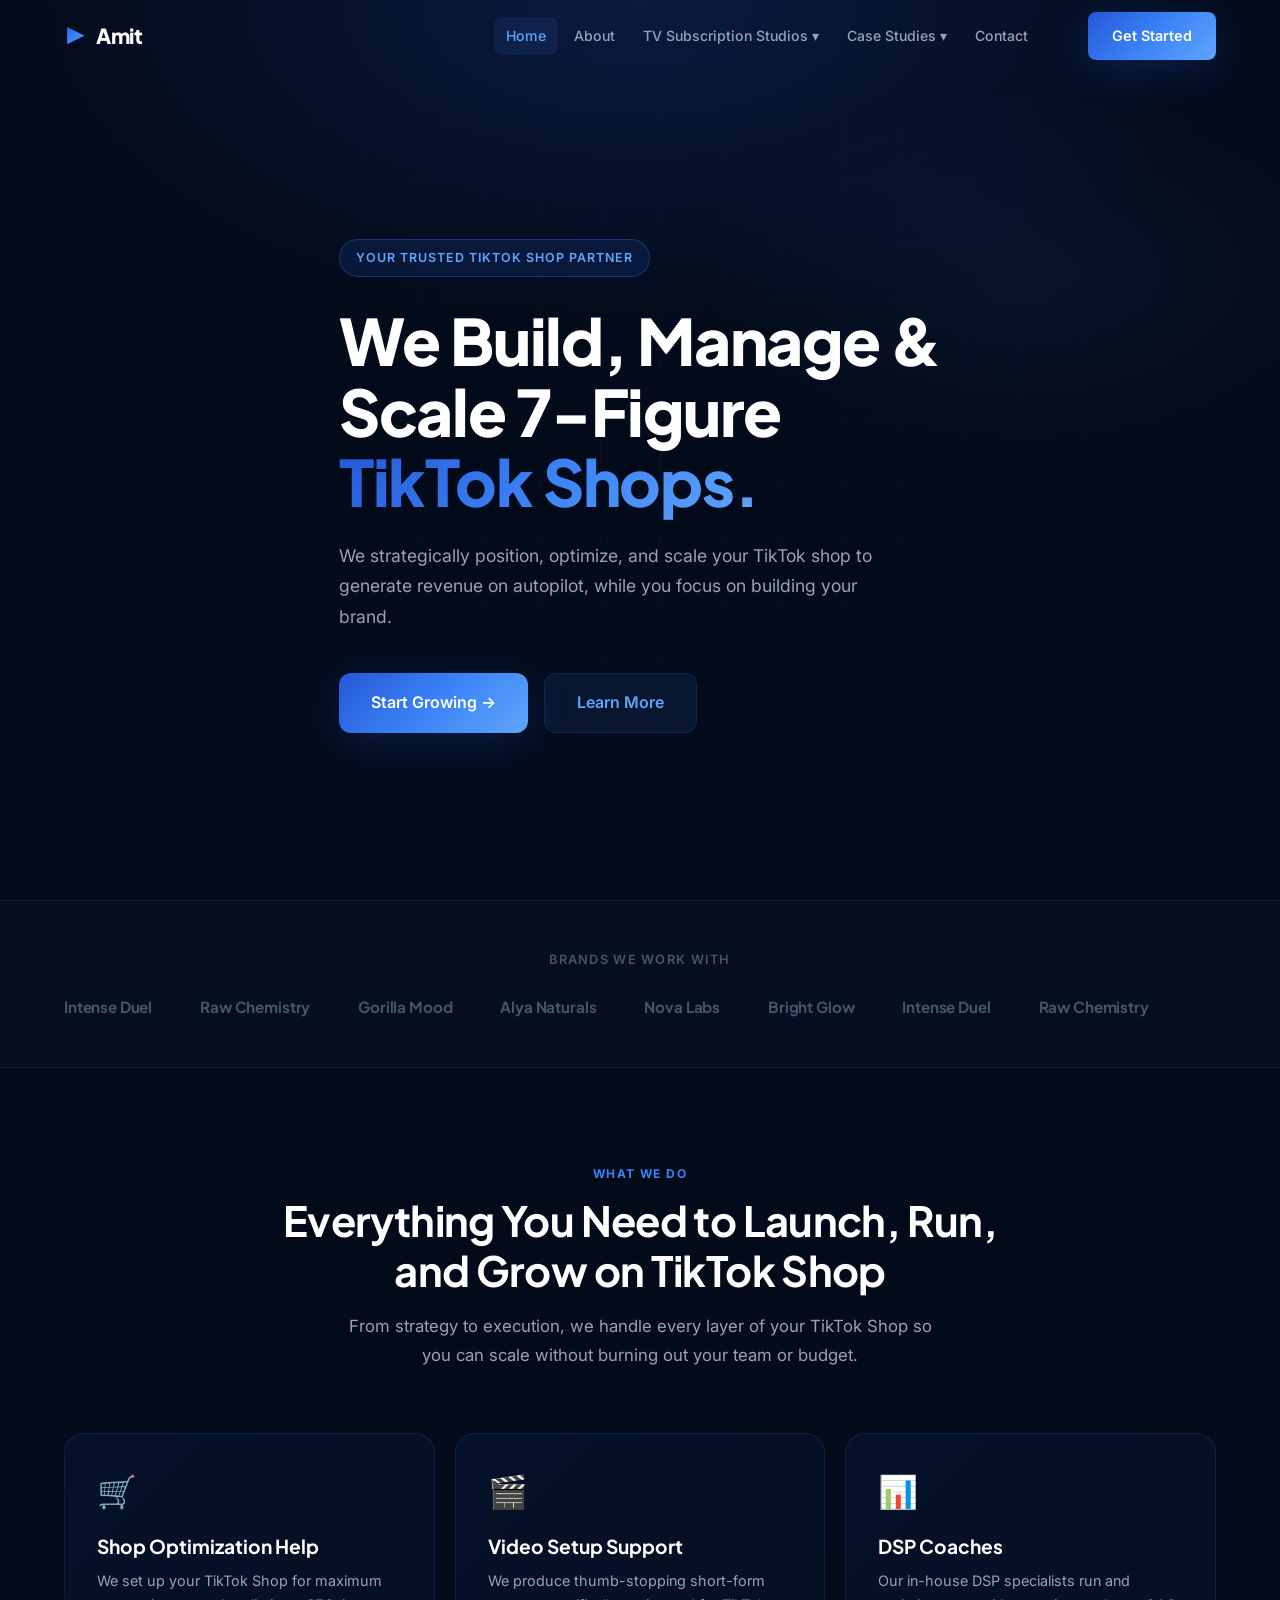
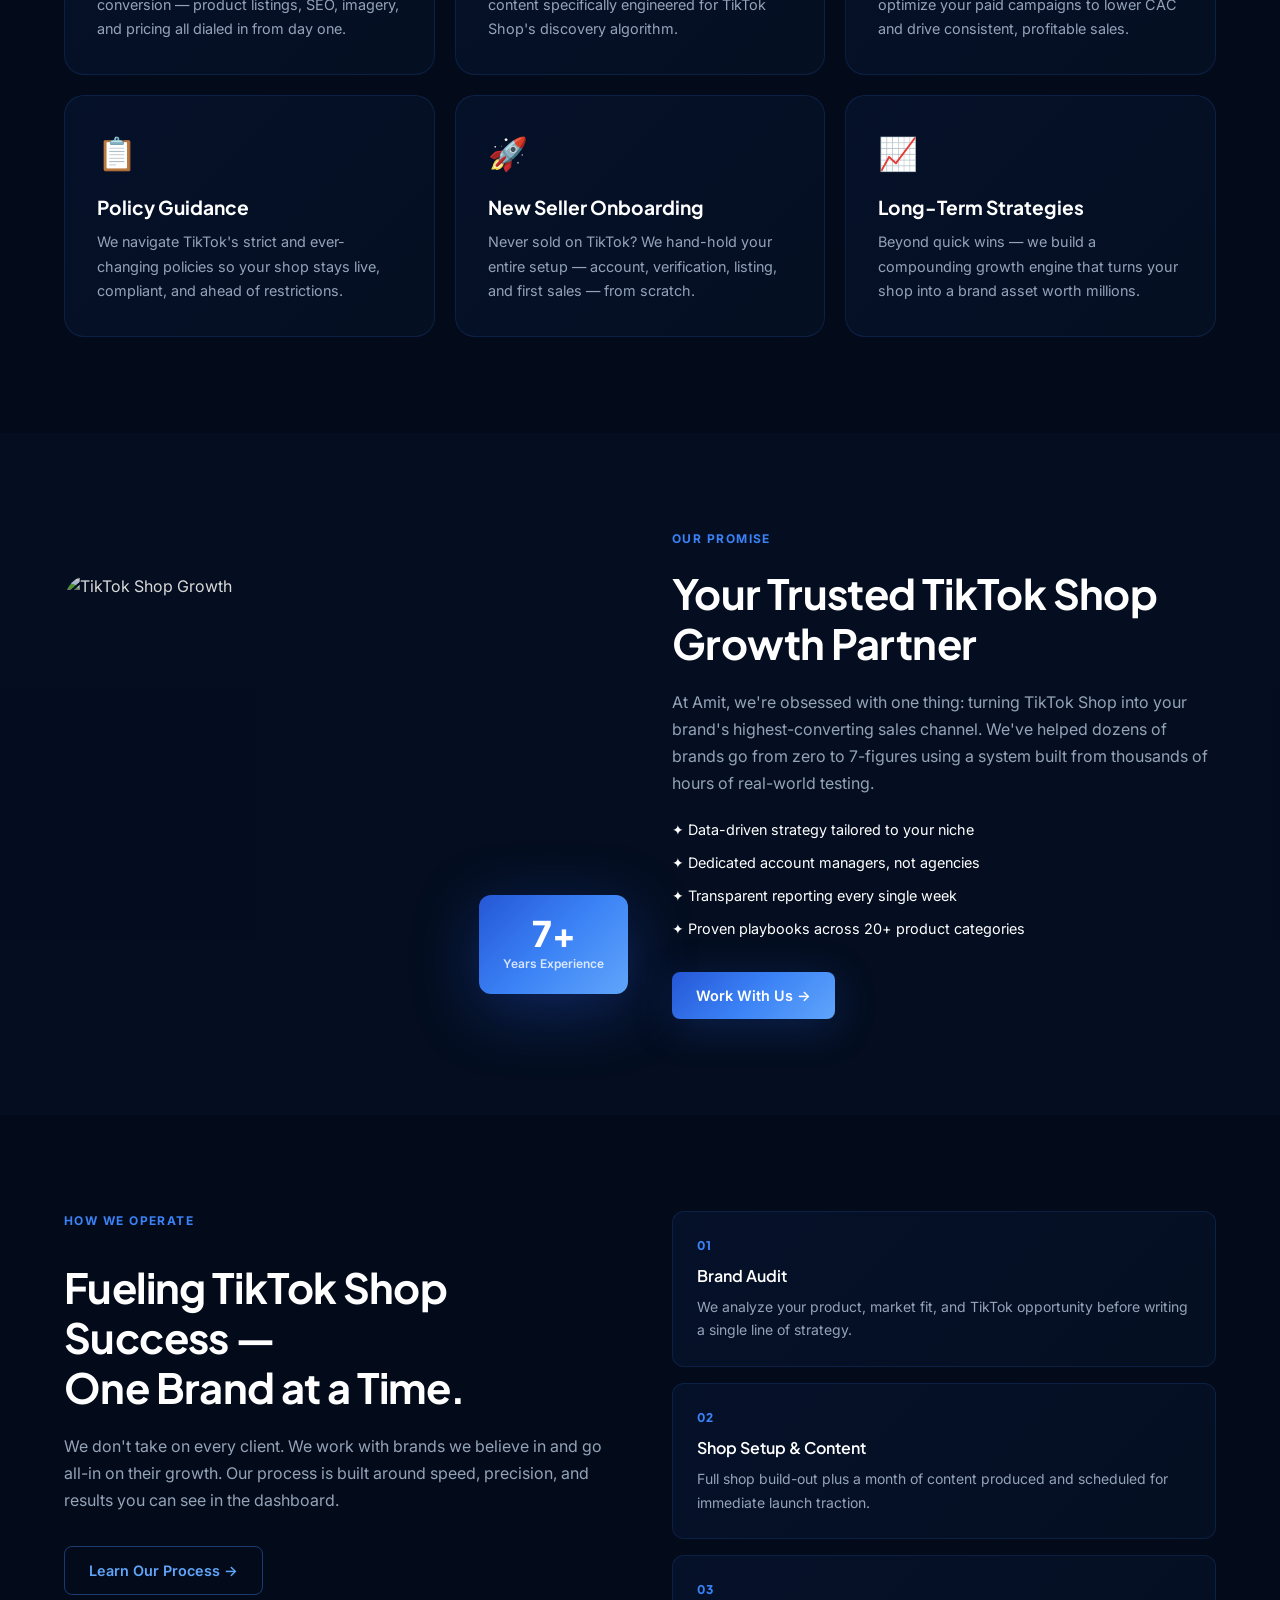
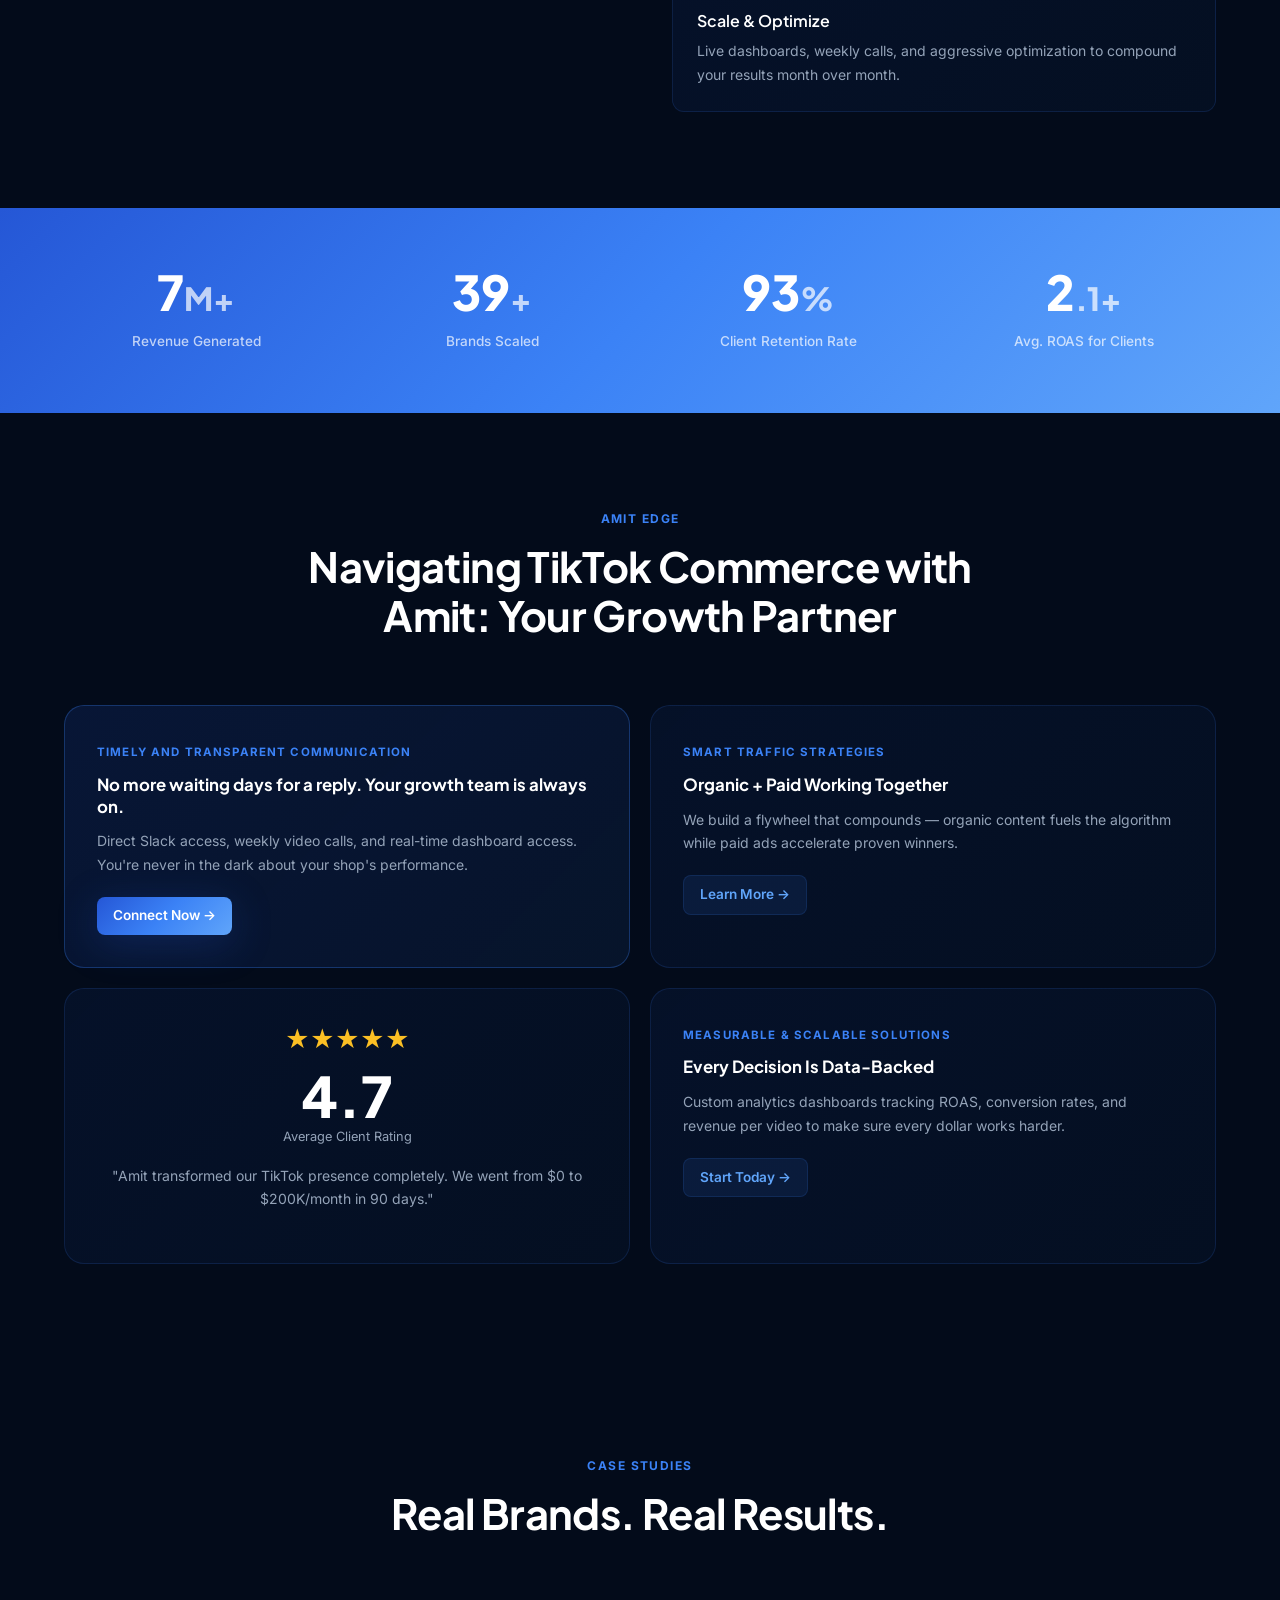
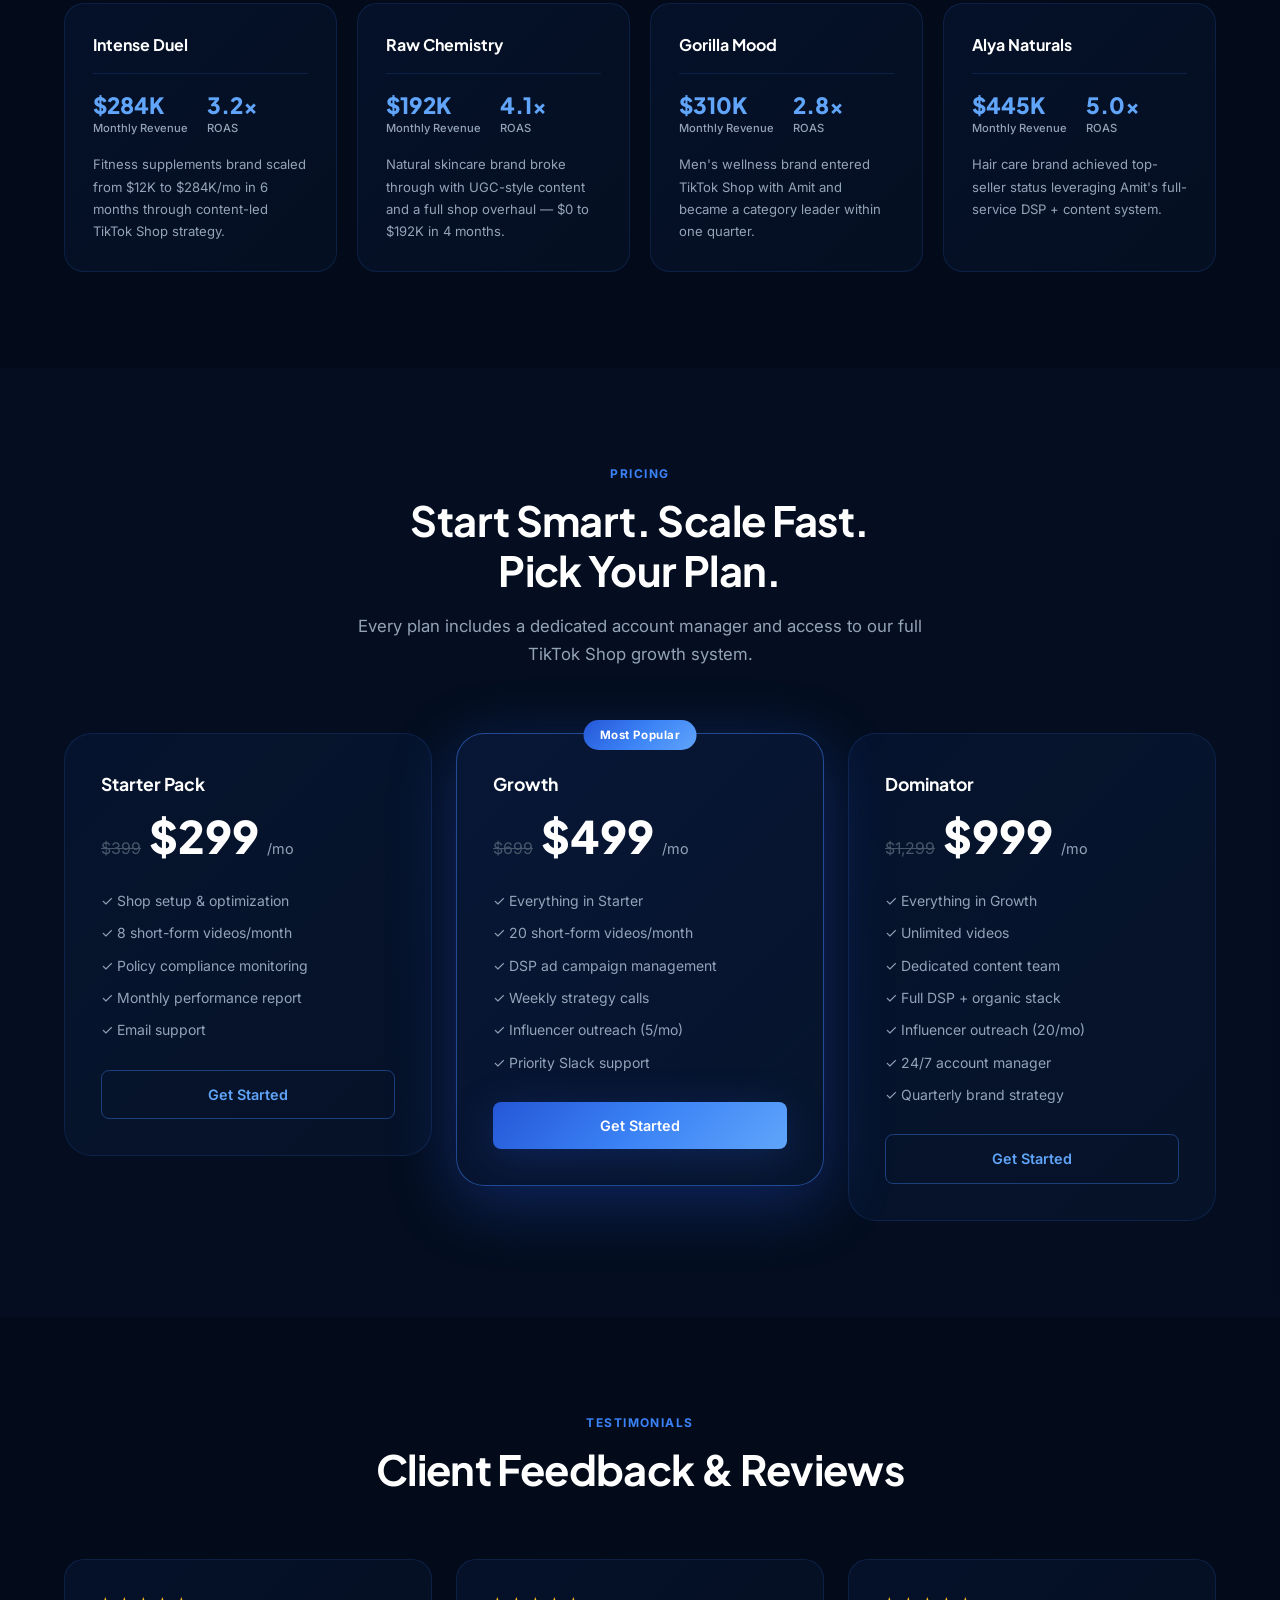
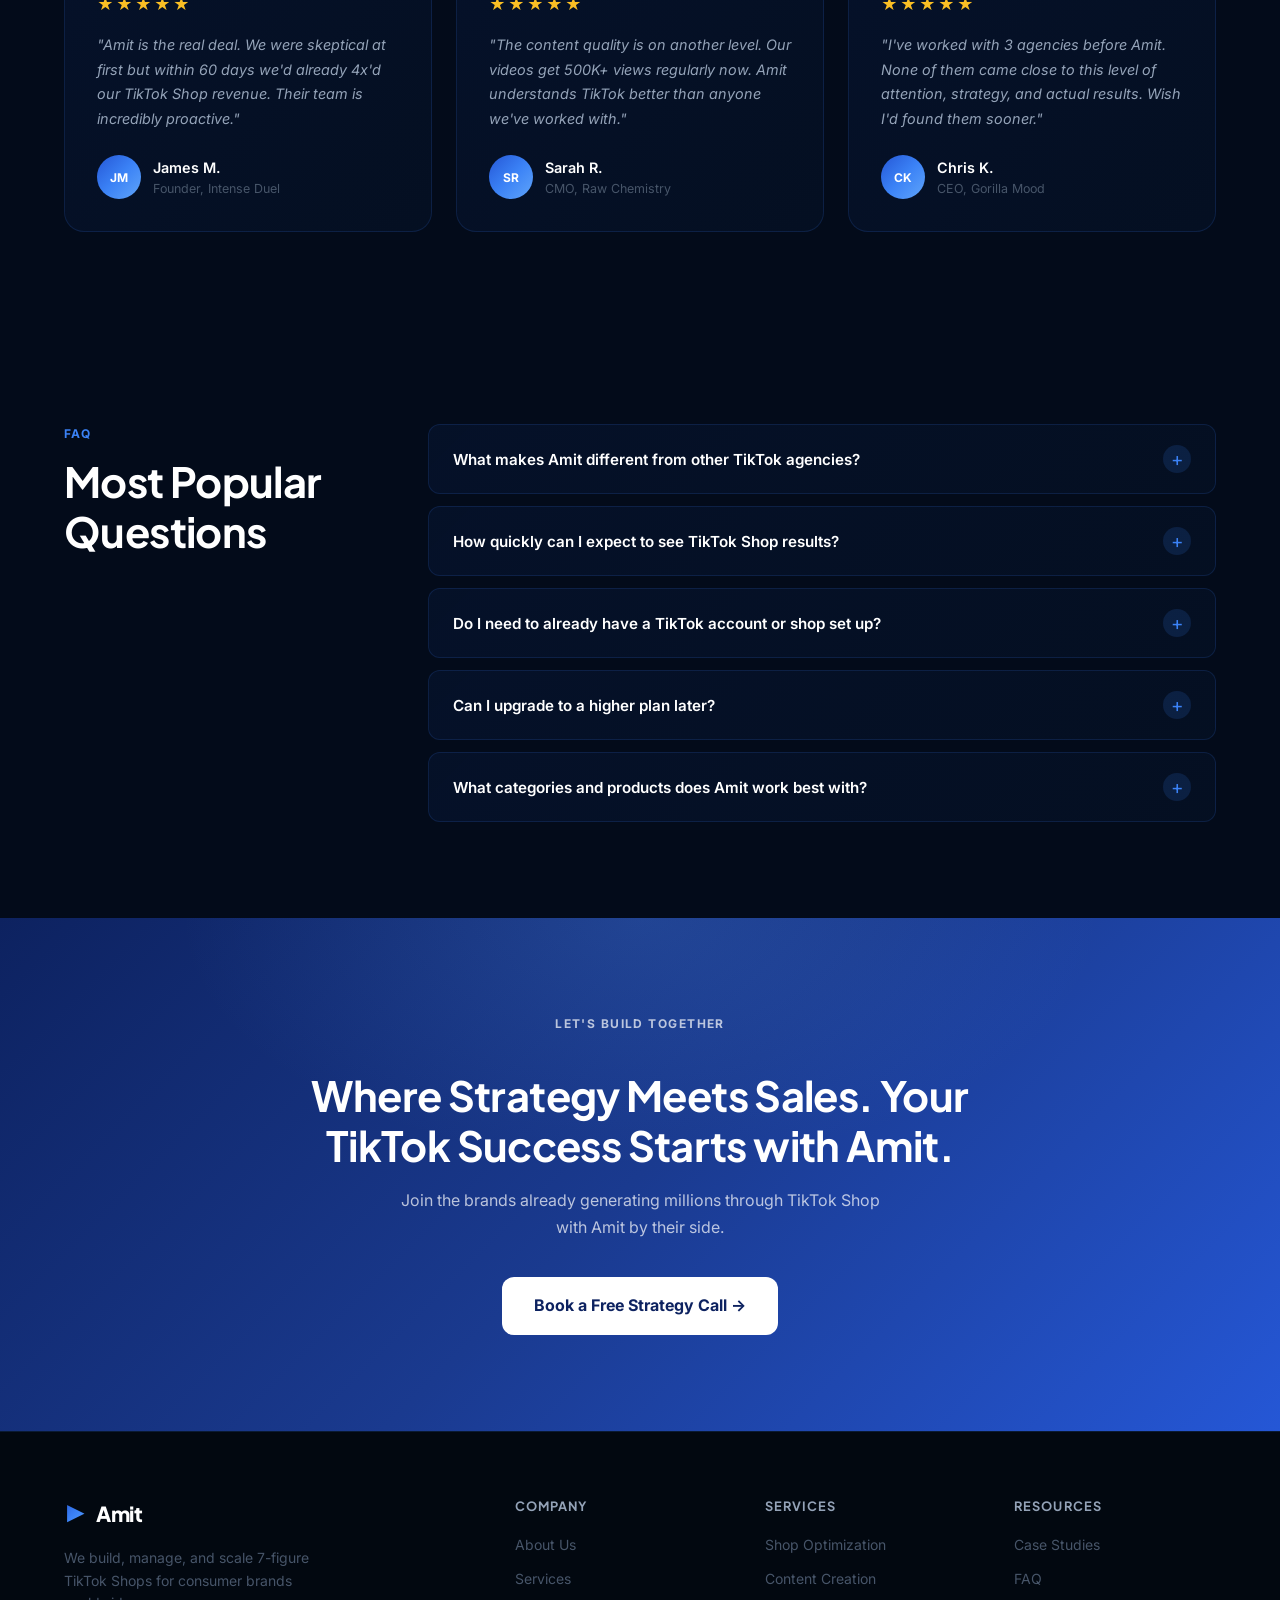
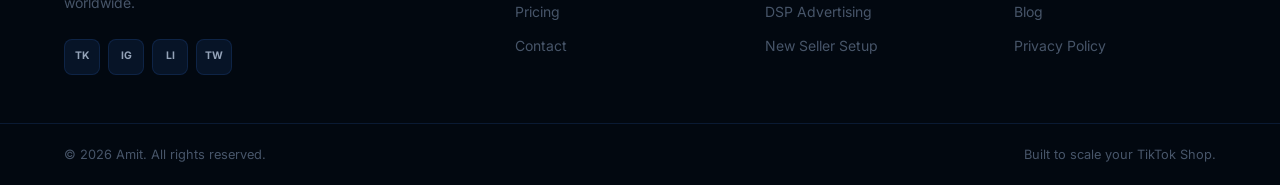
==== commit 879c533b: "first commit1" ====
--- a/index.html
+++ b/index.html
@@ -3,7 +3,7 @@
 <head>
   <meta charset="UTF-8" />
   <meta name="viewport" content="width=device-width, initial-scale=1.0" />
-  <title>Tokverse – We Build, Manage & Scale 7-Figure TikTok Shops</title>
+  <title>Amit – We Build, Manage & Scale 7-Figure TikTok Shops</title>
   <link rel="stylesheet" href="css/style.css" />
   <link href="https://fonts.googleapis.com/css2?family=Inter:wght@300;400;500;600;700;800;900&family=Plus+Jakarta+Sans:wght@400;500;600;700;800&display=swap" rel="stylesheet" />
 </head>
@@ -14,7 +14,7 @@
     <nav class="nav container">
       <a href="index.html" class="logo">
         <span class="logo-icon">▶</span>
-        <span class="logo-text">Tokverse</span>
+        <span class="logo-text">Amit</span>
       </a>
       <ul class="nav-links" id="navLinks">
         <li><a href="index.html" class="nav-link active">Home</a></li>
@@ -131,7 +131,7 @@
       <div class="trusted-content">
         <p class="eyebrow">OUR PROMISE</p>
         <h2>Your Trusted TikTok Shop<br/>Growth Partner</h2>
-        <p>At Tokverse, we're obsessed with one thing: turning TikTok Shop into your brand's highest-converting sales channel. We've helped dozens of brands go from zero to 7-figures using a system built from thousands of hours of real-world testing.</p>
+        <p>At Amit, we're obsessed with one thing: turning TikTok Shop into your brand's highest-converting sales channel. We've helped dozens of brands go from zero to 7-figures using a system built from thousands of hours of real-world testing.</p>
         <ul class="trusted-list">
           <li>✦ Data-driven strategy tailored to your niche</li>
           <li>✦ Dedicated account managers, not agencies</li>
@@ -198,8 +198,8 @@
   <section class="nav-section section">
     <div class="container">
       <div class="section-header">
-        <p class="eyebrow">TOKVERSE EDGE</p>
-        <h2>Navigating TikTok Commerce with<br/>Tokverse: Your Growth Partner</h2>
+        <p class="eyebrow">Amit EDGE</p>
+        <h2>Navigating TikTok Commerce with<br/>Amit: Your Growth Partner</h2>
       </div>
       <div class="features-grid">
         <div class="feature-card feature-main">
@@ -218,7 +218,7 @@
           <div class="rating-stars">★★★★★</div>
           <div class="rating-num">4.7</div>
           <div class="rating-label">Average Client Rating</div>
-          <p>"Tokverse transformed our TikTok presence completely. We went from $0 to $200K/month in 90 days."</p>
+          <p>"Amit transformed our TikTok presence completely. We went from $0 to $200K/month in 90 days."</p>
         </div>
         <div class="feature-card">
           <div class="feature-tag">Measurable & Scalable Solutions</div>
@@ -260,7 +260,7 @@
             <div><span class="r-num">$310K</span><span class="r-label">Monthly Revenue</span></div>
             <div><span class="r-num">2.8x</span><span class="r-label">ROAS</span></div>
           </div>
-          <p class="r-desc">Men's wellness brand entered TikTok Shop with Tokverse and became a category leader within one quarter.</p>
+          <p class="r-desc">Men's wellness brand entered TikTok Shop with Amit and became a category leader within one quarter.</p>
         </div>
         <div class="result-card">
           <div class="result-logo">Alya Naturals</div>
@@ -268,7 +268,7 @@
             <div><span class="r-num">$445K</span><span class="r-label">Monthly Revenue</span></div>
             <div><span class="r-num">5.0x</span><span class="r-label">ROAS</span></div>
           </div>
-          <p class="r-desc">Hair care brand achieved top-seller status leveraging Tokverse's full-service DSP + content system.</p>
+          <p class="r-desc">Hair care brand achieved top-seller status leveraging Amit's full-service DSP + content system.</p>
         </div>
       </div>
     </div>
@@ -337,7 +337,7 @@
       <div class="testimonials-grid">
         <div class="testimonial-card">
           <div class="t-stars">★★★★★</div>
-          <p class="t-text">"Tokverse is the real deal. We were skeptical at first but within 60 days we'd already 4x'd our TikTok Shop revenue. Their team is incredibly proactive."</p>
+          <p class="t-text">"Amit is the real deal. We were skeptical at first but within 60 days we'd already 4x'd our TikTok Shop revenue. Their team is incredibly proactive."</p>
           <div class="t-author">
             <div class="t-avatar">JM</div>
             <div>
@@ -348,7 +348,7 @@
         </div>
         <div class="testimonial-card">
           <div class="t-stars">★★★★★</div>
-          <p class="t-text">"The content quality is on another level. Our videos get 500K+ views regularly now. Tokverse understands TikTok better than anyone we've worked with."</p>
+          <p class="t-text">"The content quality is on another level. Our videos get 500K+ views regularly now. Amit understands TikTok better than anyone we've worked with."</p>
           <div class="t-author">
             <div class="t-avatar">SR</div>
             <div>
@@ -359,7 +359,7 @@
         </div>
         <div class="testimonial-card">
           <div class="t-stars">★★★★★</div>
-          <p class="t-text">"I've worked with 3 agencies before Tokverse. None of them came close to this level of attention, strategy, and actual results. Wish I'd found them sooner."</p>
+          <p class="t-text">"I've worked with 3 agencies before Amit. None of them came close to this level of attention, strategy, and actual results. Wish I'd found them sooner."</p>
           <div class="t-author">
             <div class="t-avatar">CK</div>
             <div>
@@ -382,7 +382,7 @@
       <div class="faq-list">
         <div class="faq-item">
           <button class="faq-question" aria-expanded="false">
-            What makes Tokverse different from other TikTok agencies?
+            What makes Amit different from other TikTok agencies?
             <span class="faq-icon">+</span>
           </button>
           <div class="faq-answer">
@@ -418,7 +418,7 @@
         </div>
         <div class="faq-item">
           <button class="faq-question" aria-expanded="false">
-            What categories and products does Tokverse work best with?
+            What categories and products does Amit work best with?
             <span class="faq-icon">+</span>
           </button>
           <div class="faq-answer">
@@ -433,8 +433,8 @@
   <section class="cta-banner">
     <div class="container cta-content">
       <p class="eyebrow">LET'S BUILD TOGETHER</p>
-      <h2>Where Strategy Meets Sales. Your<br/>TikTok Success Starts with Tokverse.</h2>
-      <p>Join the brands already generating millions through TikTok Shop with Tokverse by their side.</p>
+      <h2>Where Strategy Meets Sales. Your<br/>TikTok Success Starts with Amit.</h2>
+      <p>Join the brands already generating millions through TikTok Shop with Amit by their side.</p>
       <a href="contact.html" class="btn btn-white btn-lg">Book a Free Strategy Call →</a>
     </div>
   </section>
@@ -445,7 +445,7 @@
       <div class="footer-brand">
         <a href="index.html" class="logo">
           <span class="logo-icon">▶</span>
-          <span class="logo-text">Tokverse</span>
+          <span class="logo-text">Amit</span>
         </a>
         <p>We build, manage, and scale 7-figure TikTok Shops for consumer brands worldwide.</p>
         <div class="social-links">
@@ -485,7 +485,7 @@
     </div>
     <div class="footer-bottom">
       <div class="container">
-        <p>© 2026 Tokverse. All rights reserved.</p>
+        <p>© 2026 Amit. All rights reserved.</p>
         <p>Built to scale your TikTok Shop.</p>
       </div>
     </div>
--- a/css/style.css
+++ b/css/style.css
@@ -1,5 +1,5 @@
 /* =====================================================
-   TOKVERSE – Blue Theme CSS
+   AMIT – Blue Theme CSS
    ===================================================== */
 
 /* ---- RESET & BASE ---- */
